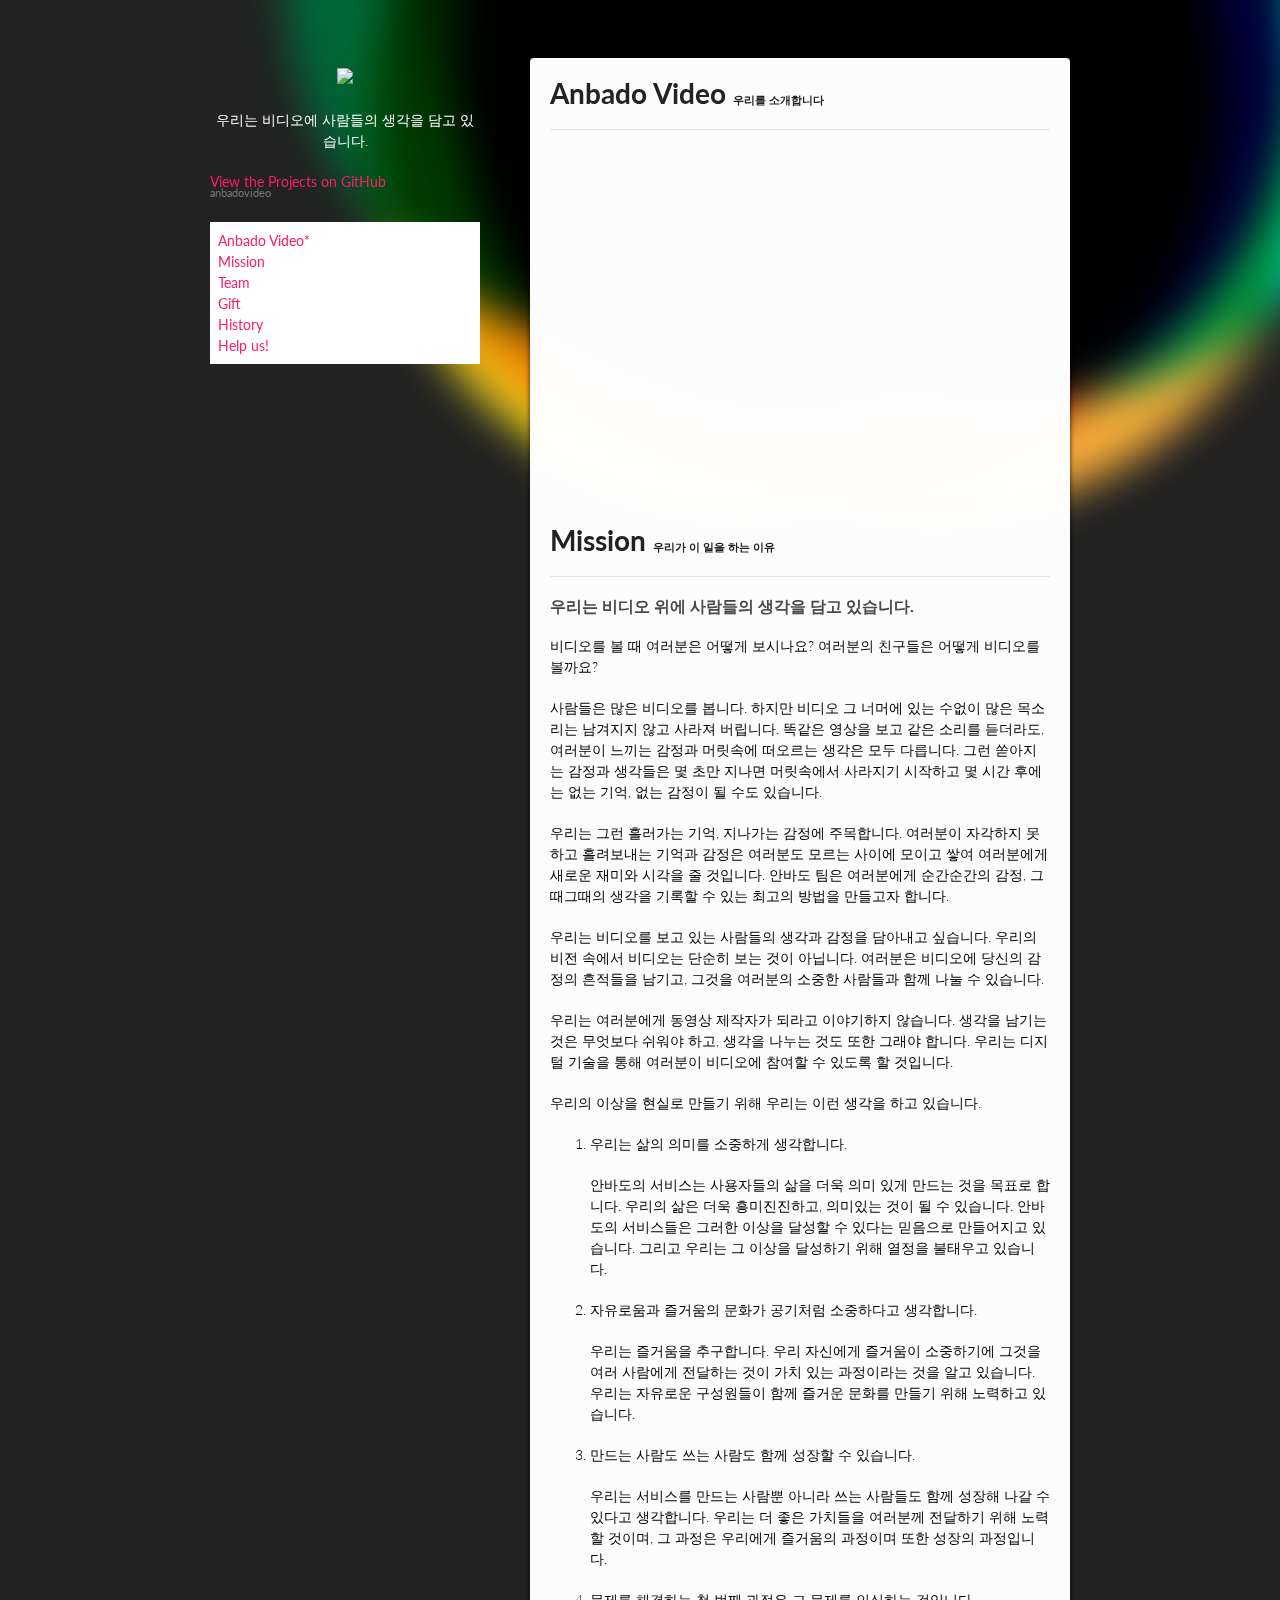
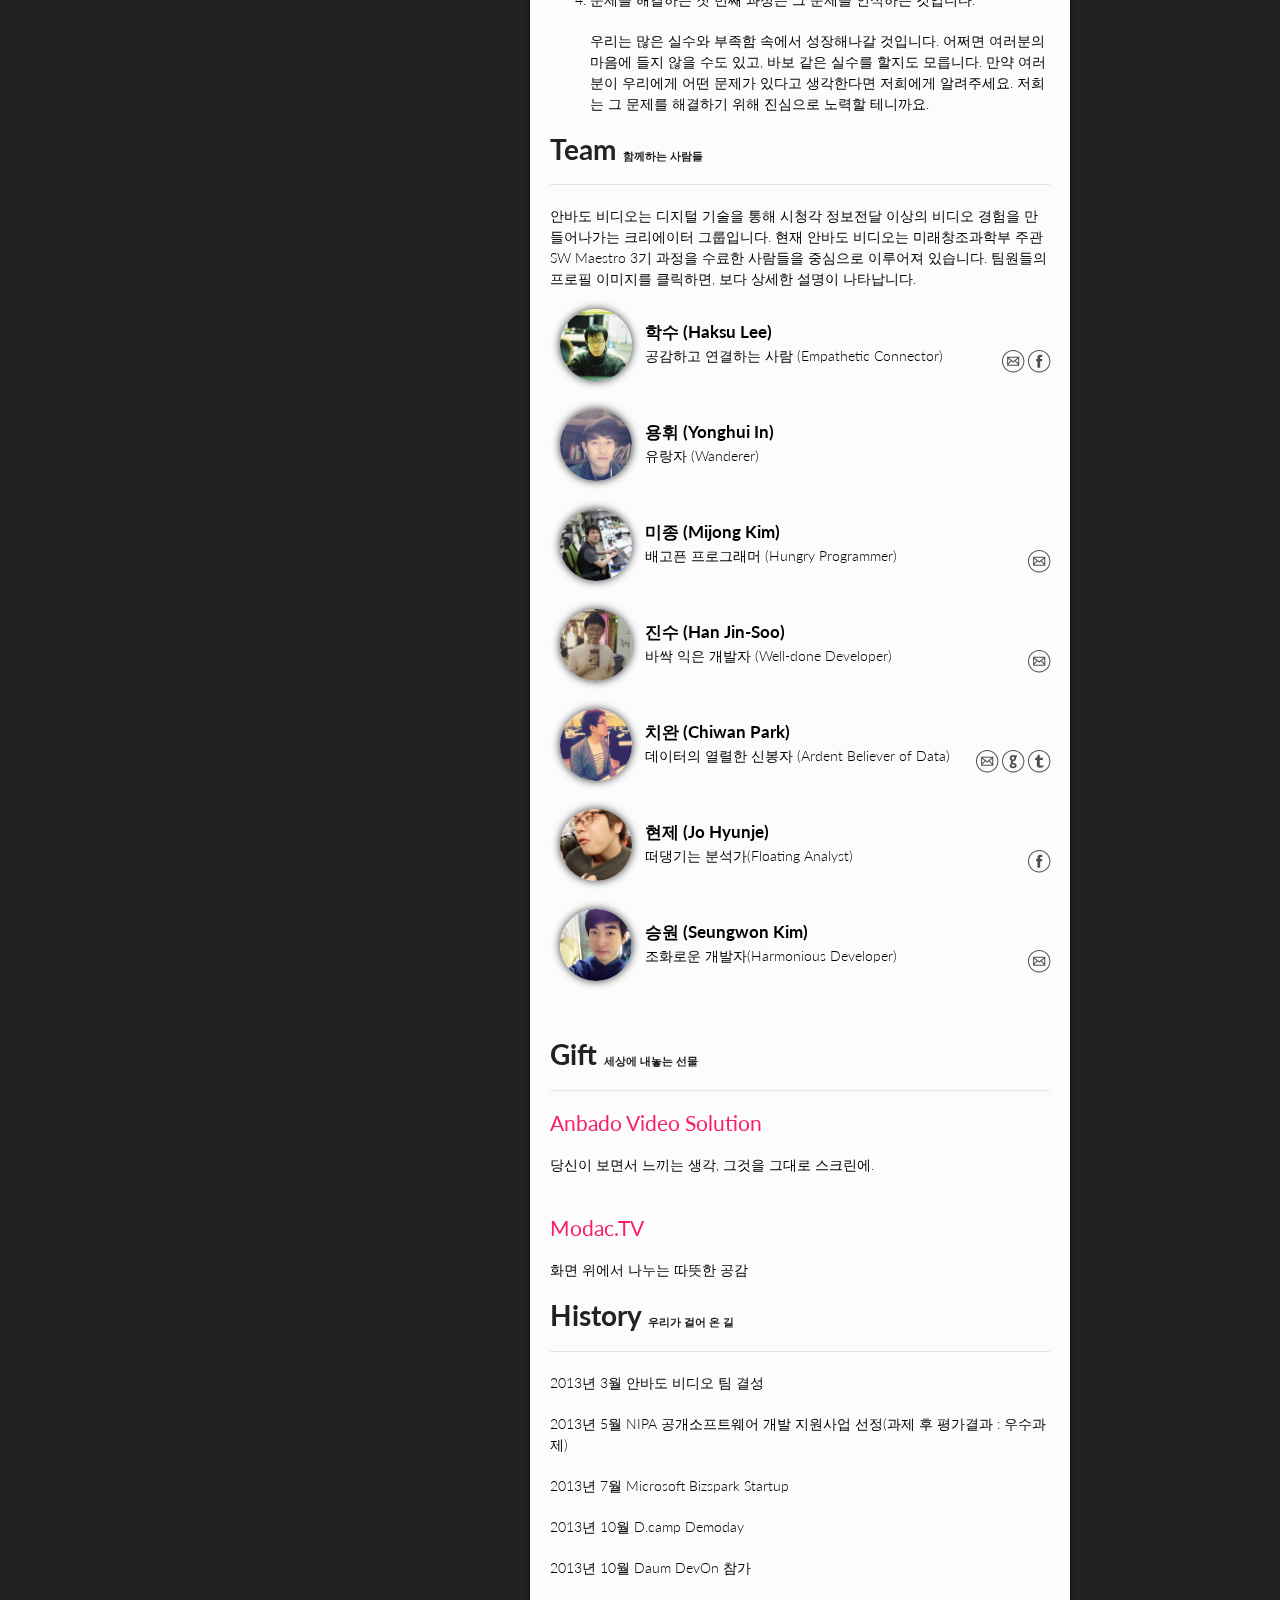
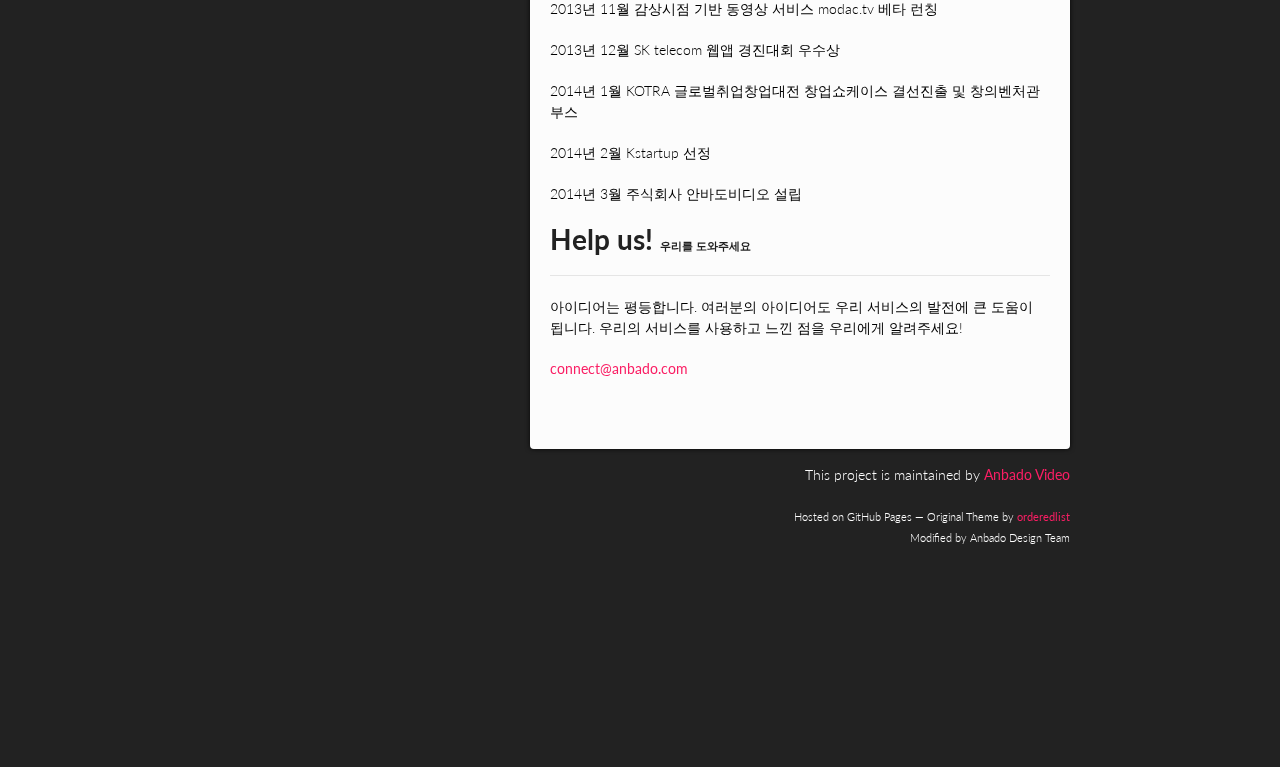
==== index.html @ d7219e3e "로고 변경 및 설명 추가" ====
<!DOCTYPE html>
<html>
<head>
    <meta charset="utf-8">
    <title>Anbado - interactive social media</title>

    <link rel="stylesheet" href="stylesheets/styles.css">
    <link rel="stylesheet" href="stylesheets/pygment_trac.css">
    <link rel="stylesheet" href="stylesheets/icon-style.css">
    <meta name="viewport" content="width=device-width, initial-scale=1, user-scalable=no">

    <script type="text/javascript" src="http://code.jquery.com/jquery-1.11.0.min.js"></script>
    <script type="text/javascript" src="javascripts/jquery.fitvids.js"></script>
    <script>
        (function(i,s,o,g,r,a,m){i['GoogleAnalyticsObject']=r;i[r]=i[r]||function(){
            (i[r].q=i[r].q||[]).push(arguments)},i[r].l=1*new Date();a=s.createElement(o),
                m=s.getElementsByTagName(o)[0];a.async=1;a.src=g;m.parentNode.insertBefore(a,m)
        })(window,document,'script','//www.google-analytics.com/analytics.js','ga');

        ga('create', 'UA-45579903-2', 'anbado.com');
        ga('send', 'pageview');

    </script>


    <!--[if lt IE 9]>
    <script src="//html5shiv.googlecode.com/svn/trunk/html5.js"></script>
    <![endif]-->

    <script type="text/javascript">
        // from Kyle Larson (http://www.kylejlarson.com/blog/2012/creating-retina-images-for-your-website/)
        $(function() {
            if (window.devicePixelRatio == 2) {
                var images = $("img.hires");

                // loop through the images and make them hi-res
                for (var i = 0; i < images.length; i++) {
                    // create new image name
                    var imageType = images[i].src.substr(-4);
                    var imageName = images[i].src.substr(0, images[i].src.length - 4);
                    imageName += "@2x" + imageType;

                    //rename image
                    images[i].src = imageName;
                }
            }
        });
    </script>

    <script type="text/javascript">
        // from http://jsfiddle.net/mekwall/up4nu/
        jQuery(function() {
            // Cache selectors
            var lastId;
            var topMenu = $("#top-menu");
            var topOffset = 90;
            // All list items
            var menuItems = topMenu.find("a");
            // Anchors corresponding to menu items
            var scrollItems = menuItems.map(function() {
                var item = $($(this).attr("href"));
                if (item.length)
                    return item;
            });

            // Bind click handler to menu items
            // so we can get a fancy scroll animation
            menuItems.click(function(e) {
                var href = $(this).attr("href");
                var offsetTop = href === "#" ? 0 : $(href).offset().top - topOffset + 1;
                $('html, body').stop().animate({
                    scrollTop: offsetTop
                }, 300);
                e.preventDefault();
            });

            // Bind to scroll
            $(window).scroll(function() {
                // Get container scroll position
                var fromTop = $(this).scrollTop() + topOffset;

                // Get id of current scroll item
                var cur = scrollItems.map(function() {
                    if ($(this).offset().top < fromTop)
                        return this;
                });
                // Get the id of the current element
                cur = cur[cur.length - 1];
                var id = cur && cur.length ? cur[0].id : "";

                if (lastId !== id) {
                    lastId = id;
                    // Set/remove active class
                    menuItems
                            .parent().removeClass("active")
                            .end().filter("[href=#" + id + "]").parent().addClass("active");
                }
            });
        });
    </script>

    <script type="text/javascript">
        jQuery(function() {
            var $comments = $(".comment");

            $("#team img.profile").click(function() {
                var $comment = $(this).parent("li").find($comments);

                $comments.slideUp();
                if (!$comment.is(':visible'))
                    $comment.slideDown();
            });
        });
    </script>

    <script type="text/javascript">
        $(document).ready(function(){
            $("#team-intro-video").fitVids();
        });
    </script>
</head>
<body>
<div style="background: url('images/bg_img.png') no-repeat; background-size: 100%; width: 100%; height: 100%; position: fixed; right: 0; top: 0; z-index: -1"></div>
<div class="wrapper">
<header>
    <h1 class="logo"><img src="images/flatlogo_big.png" class="hires"></h1>

    <p class="description">우리는 비디오에 사람들의 생각을 담고 있습니다.</p>

    <p class="view"><a href="http://github.com/anbadovideo">View the Projects on GitHub
        <small>anbadovideo</small>
    </a></p>
    <ul id="top-menu">
        <li class="active"><a href="#section-anbado-video">Anbado Video</a></li>
        <li><a href="#section-mission">Mission</a></li>
        <li><a href="#section-team">Team</a></li>
        <li><a href="#section-gift">Gift</a></li>
        <li><a href="#section-history">History</a></li>
        <li><a href="#section-helpus">Help us!</a></li>
    </ul>
</header>
<section>
<div>
    <h1 id="section-anbado-video">Anbado Video
        <small>우리를 소개합니다</small>
    </h1>
    <hr/>
    <div id="team-intro-video">
        <!-- Introduction Video in Youtube -->
        <iframe width="420" height="315" src="http://www.youtube.com/embed/YulljONH8Fs?rel=0" frameborder="0"
                allowfullscreen></iframe>
    </div>

    <h1 id="section-mission">Mission
        <small>우리가 이 일을 하는 이유</small>
    </h1>
    <hr/>
    <p><h3><b>우리는 비디오 위에 사람들의 생각을 담고 있습니다.</b></h3></p>

    <p>비디오를 볼 때 여러분은 어떻게 보시나요? 여러분의 친구들은 어떻게 비디오를 볼까요?</p>

    <p>사람들은 많은 비디오를 봅니다. 하지만 비디오 그 너머에 있는 수없이 많은 목소리는 남겨지지 않고 사라져 버립니다. 똑같은 영상을 보고 같은 소리를 듣더라도, 여러분이 느끼는 감정과 머릿속에
        떠오르는 생각은 모두 다릅니다. 그런 쏟아지는 감정과 생각들은 몇 초만 지나면 머릿속에서 사라지기 시작하고 몇 시간 후에는 없는 기억, 없는 감정이 될 수도 있습니다.</p>

    <p>우리는 그런 흘러가는 기억, 지나가는 감정에 주목합니다. 여러분이 자각하지 못하고 흘려보내는 기억과 감정은 여러분도 모르는 사이에 모이고 쌓여 여러분에게 새로운 재미와 시각을 줄 것입니다. 안바도
        팀은 여러분에게 순간순간의 감정, 그때그때의 생각을 기록할 수 있는 최고의 방법을 만들고자 합니다.</p>

    <p>우리는 비디오를 보고 있는 사람들의 생각과 감정을 담아내고 싶습니다. 우리의 비전 속에서 비디오는 단순히 보는 것이 아닙니다. 여러분은 비디오에 당신의 감정의 흔적들을 남기고, 그것을 여러분의
        소중한 사람들과 함께 나눌 수 있습니다.</p>

    <p>우리는 여러분에게 동영상 제작자가 되라고 이야기하지 않습니다. 생각을 남기는 것은 무엇보다 쉬워야 하고, 생각을 나누는 것도 또한 그래야 합니다. 우리는 디지털 기술을 통해 여러분이 비디오에
        참여할 수 있도록 할 것입니다.</p>

    <p>우리의 이상을 현실로 만들기 위해 우리는 이런 생각을 하고 있습니다.</p>

    <ol>
        <li>
            <p>우리는 삶의 의미를 소중하게 생각합니다.</p>

            <p>안바도의 서비스는 사용자들의 삶을 더욱 의미 있게 만드는 것을 목표로 합니다. 우리의 삶은 더욱 흥미진진하고, 의미있는 것이 될 수 있습니다. 안바도의 서비스들은
                그러한 이상을 달성할 수 있다는 믿음으로 만들어지고 있습니다. 그리고 우리는 그 이상을 달성하기 위해 열정을 불태우고 있습니다.</p></li>
        <li>
            <p>자유로움과 즐거움의 문화가 공기처럼 소중하다고 생각합니다.</p>

            <p>
                우리는 즐거움을 추구합니다. 우리 자신에게 즐거움이 소중하기에 그것을 여러 사람에게 전달하는 것이 가치 있는 과정이라는 것을 알고 있습니다. 우리는 자유로운 구성원들이 함께
                즐거운 문화를 만들기 위해 노력하고 있습니다.
            </p>
        </li>
        <li>
            <p>만드는 사람도 쓰는 사람도 함께 성장할 수 있습니다.</p>

            <p>우리는 서비스를 만드는 사람뿐 아니라 쓰는 사람들도 함께 성장해 나갈 수 있다고 생각합니다. 우리는 더 좋은 가치들을 여러분께 전달하기 위해 노력할 것이며, 그 과정은 우리에게
                즐거움의 과정이며 또한 성장의 과정입니다.</p>
        </li>
        <li>
            <p>문제를 해결하는 첫 번째 과정은 그 문제를 인식하는 것입니다.</p>

            <p>우리는 많은 실수와 부족함 속에서 성장해나갈 것입니다. 어쩌면 여러분의 마음에 들지 않을 수도 있고, 바보 같은 실수를 할지도 모릅니다. 만약 여러분이 우리에게 어떤 문제가 있다고
                생각한다면 저희에게 알려주세요. 저희는 그 문제를 해결하기 위해 진심으로 노력할 테니까요.</p>
        </li>
    </ol>
</div>

<div>
    <h1 id="section-team">Team
        <small>함께하는 사람들</small>
    </h1>
    <hr/>
    <div id="team">
        <p>안바도 비디오는 디지털 기술을 통해 시청각 정보전달 이상의 비디오 경험을 만들어나가는 크리에이터 그룹입니다. 현재 안바도 비디오는 미래창조과학부 주관
            SW Maestro 3기 과정을 수료한 사람들을 중심으로 이루어져 있습니다.
            팀원들의 프로필 이미지를 클릭하면, 보다 상세한 설명이 나타납니다.</p>
        <ul>
            <li>
                <img src="images/profile-haksu.jpg" class="profile"/>

                <div class="description">
                    <p><span class="name">학수 (Haksu Lee)</span></p>

                    <p class="icons">
                        <a href="mailto:connect@anbado.com" target="_blank" data-icon="email"></a>
                        <a href="https://www.facebook.com/anbado" target="_blank" data-icon="facebook"></a>
                    </p>

                    <p>공감하고 연결하는 사람 (Empathetic Connector)</p>
                </div>
                <div class="comment">
                    <p>학수는 문화적 상상력과 기술의 가능성을 바탕으로 한 새로운 서비스를 계획하는.... 됐고 그를 한 마디로 표현하자면 문화기술덕후입니다.
                        그는 즐겁게 작업한 아이디어들을 사람들의 삶에 스며들게 하는 데에 관심이 있습니다.</p>

                    <p>특히 학수는 자신의 작업물을 다른 사람들이 사용하는 것을 매의 눈으로 지켜보는
                        것을 즐깁니다. 학수는 안바도 비디오라는 생각의 씨앗을 많은 사람과 나누고 이야기하는 것을 좋아합니다. 가끔은 이야기를 너무 많이 해서 팀원들의 정신을 혼미하게
                        만드는 부작용이 있기는 하지만, 대개 학수의 수다는 무해한 것으로 알려져 있습니다. 이야기를 나누는 것을 좋아하는 그는 프로그래밍할 때에도 컴퓨터와 많은 이야기를
                        시도하는 것으로 알려져 있지만, 많은 경우 컴퓨터는 그의 바람을 들어주지 않는다고 전해집니다.</p>
                </div>
            </li>
            <li>
                <img src="images/profile-yonghui.jpg" class="profile"/>

                <div class="description">
                    <p><span class="name">용휘 (Yonghui In)</span></p>

                    <p class="icons"></p>

                    <p>유랑자 (Wanderer)</p>
                </div>
                <div class="comment">
                    <p>디자인 스튜디오 PLUGxIN의 대표이기도 한 용휘는 사람과 사람, 기술과 감성이 모였을 때 나오는 시너지와 즐거움, 재미를 찾아 유랑하고
                        있습니다. 단순히 시청하는 것 그 이상을 추구하는 안바도 팀과의 추구하는 것이 일치한다고 판단한 그는 안바도 팀에도 숟가락을 얹고야 말았습니다.</p>

                    <p>팀 내의 시각에
                        관련된 모든 것은 그의 손을 거쳐 가고 있습니다. 팀의 로고를 만들던 중 왠지 로고가 어두운 배경에서는 별로 일 것 같다는 치완의 얘기를 듣고 그 로고가 어두운
                        배경에 가장 잘 어울리는 로고가 되게끔 하며 치완을 할말없게 만든 이야기는 널리 알려져 있습니다.</p>
                </div>
            </li>
            <li><img src="images/profile-mijong.jpg" class="profile"/>

                <div class="description">
                    <p><span class="name">미종 (Mijong Kim)</span></p>

                    <p class="icons">
                        <a href="mailto:mijong3000@anbado.com" target="_blank" data-icon="email"></a>
                    </p>

                    <p>배고픈 프로그래머 (Hungry Programmer)</p>
                </div>
                <div class="comment">
                    <p>미종은 국민대학교 전자공학부 출신으로 임베디드 소프트웨어에 지대한 관심이 있었지만, 학수의 유혹에 넘어가 잠시 웹으로 외도하여 안바도
                        비디오의 플레이어 개발에 참여하고 있습니다.</p>

                    <p>스스로 배고픈 프로그래머라고 부를 정도로 팀 내에서도 굉장히 낮은 연비를 가지고 있으며, 버는 돈의 반을 밥값으로 쓰고 있습니다.</p>

                    <p>다른 팀원들은 많은 연료(=밥)를 소비하는 미종을 고급차종에 빗대어 람보르기니라고 하지만, 정작 미종 자신은 그냥 연비가 나쁜 똥차라고 얘기하곤합니다.</p>
                </div>
            </li>
            <li>
                <img src="images/profile-jinsoo.jpg" class="profile"/>

                <div class="description">
                    <p><span class="name">진수 (Han Jin-Soo)</span></p>

                    <p class="icons">
                        <a href="mailto:hannjs@anbado.com" target="_blank" data-icon="email"></a>
                    </p>

                    <p>바싹 익은 개발자 (Well-done Developer)</p>
                </div>
                <div class="comment">
                    <p>진수는 컴활, 워드 자격증을 가지고 있는 팀 내의 몇 안 되는 프로그래머입니다. 자격증을 가지고 있으면 컴퓨터 숙련자라고 고등학교 때까지
                        으스대다가 대학교에 입학한 후, 다른 세상을 맛보고 멘탈이 무너져 버렸습니다. 이후, '다들 대학 와서부터 시작할 거야'라는 희망찬 믿음을 가지고 한양대학교에서 컴퓨터
                        공학을 공부하였으나, 중고등학교 때 부터 공부를 시작하여 단련된 능력자들을 만나 또 멘붕하였습니다.</p>

                    <p>요즘은 그들을 따라잡기 위해 평일은 물론 주말에도 가방에 공부할 거리를 들고 다니며 실력 향상에 힘쓰고 있습니다. 덕분에 팀원들에게는 물론이요 주변 사람들에게도 무지
                        바쁜 사람으로 알려졌습니다. 안바도 팀 내에서는 클라이언트, 서버를 가리지 않고 스크립트가 들어가는 모든 부분에 관여하고 있습니다.</p>

                    <p>아메리카노를 물과 같이 여길 정도로 좋아하여, 라X킹의 1리터 아메리카노를 출시를 적극 지지하는 입장입니다.</p>
                </div>
            </li>
            <li>
                <img src="images/profile-chiwan.jpg" class="profile"/>

                <div class="description">
                    <p><span class="name">치완 (Chiwan Park)</span></p>

                    <p class="icons">
                        <a href="mailto:chiwanpark@anbado.com" target="_blank" data-icon="email"></a>
                        <a href="https://github.com/chiwanpark" target="_blank" data-icon="github"></a>
                        <a href="http://blog.chiwanpark.com" target="_blank" data-icon="tumblr"></a>
                    </p>

                    <p>데이터의 열렬한 신봉자 (Ardent Believer of Data)</p>
                </div>
                <div class="comment">
                    <p>치완은 5살 때 아빠 몰래 게임을 하고자 컴퓨터를 켰다가 고장 내는 대형 사고를 저질렀고 그것을 수습하기 위해(…) 컴퓨터 계에
                        입문하였습니다. 그 후, 컴퓨터 좀 만져본 친구들은 다 한다는 정보올림피아드 공부를 하며 프로그래밍 실력을 쌓아나갔습니다.</p>

                    <p>겉모습으로나 말하는 모습으로나 그는 컴퓨터공학과를 다닐 것 같지만 놀랍게도 연세대학교 지구시스템과학과에 재학 중입니다.</p>

                    <p>데이터 분석을 해보고 싶지만, 가지고 있는 데이터가 없어 데이터가 있을 것 같은 곳에는 여기저기 기웃거립니다. 안바도 팀의 얘기를 듣고 난 후, 왠지 여기에는 데이터가 있을
                        것 같아 팀에 합류하게 되었습니다. 현재 안바도 비디오의 서버와 데이터 분석을 위한 시스템 구축을 담당하고 있습니다.</p>

                    <p>더불어 팀 내에서 단 음식을 좋아하기로 유명하며 '포유류는 원래 단 음식을 먹도록 설계되었다'는 주장을 하며 자신의 단 음식
                        섭취를 정당화하는 행위 또한 쉽게 관찰되고 있습니다.</p>
                </div>
            </li>
            <li>
                <img src="images/profile-hyunje.jpg" class="profile"/>

                <div class="description">
                    <p><span class="name">현제 (Jo Hyunje)</span></p>

                    <p class="icons">
                        <a href="https://www.facebook.com/Retriever.Jo" target="_blank" data-icon="facebook"></a>
                    </p>

                    <p>떠댕기는 분석가(Floating Analyst)</p>
                </div>
                <div class="comment">
                    <p>현제는 이곳저곳 돌아다니기를 좋아합니다. 한 번에 한 가지만 하는 게 아니라, 일을 여러 개 벌이는 것을 좋아하죠. 헌데, 누가 충남사람 아니랄까 봐 벌여놓은 일 사이에서
                        빠릿빠릿하지 못하고 느긋하게 떠 댕깁니다. 그저 데이터의 바다에 누워서 느긋하게 낚싯대 하나 드리우고 있습니다. 그러다가 육지 일은 매번 잊어버린다고 주변 사람들한테
                        혼나곤 하죠.</p>

                    <p>현재 대학원에서 주로 연구하고 있는 머신 러닝과 안바도 팀에서 생성될 멋진 데이터를 엮어보고자 하고 있습니다. 어떻게 하면 좀 더 멋진 결과를 내놓을까 고민하고, 구글링하고,
                        논문도 많이 읽어봅니다. 그래서 매번 영어와 수학 공부를 좀 더 해야 했어라며 푸념합니다.</p>

                    <p>아, 그리고 먹는 것도 매우 좋아합니다. 맛집 데이터베이스를 가지고 있어, 지인들에게 맛집을 소개해 그들의 살을 찌우는 재미로 산다는 소문도 들려옵니다.</p>
                </div>
            </li>
            <li>
                <img src="images/profile-seungwon.jpg" class="profile"/>

                <div class="description">
                    <p><span class="name">승원 (Seungwon Kim)</span></p>

                    <p class="icons">
                        <a href="mailto:seungwon@anbado.com" target="_blank" data-icon="email"></a>
                    </p>

                    <p>조화로운 개발자(Harmonious Developer)</p>
                </div>
                <div class="comment">
                    <p>승원은 조화로움을 추구하는 개발자입니다. 소프트웨어 개발에 있어 모든 분야를 고루 잘한다기보다, 생활 속 어디에서나 소프트웨어가 함께 조화를 이루어 사람들이 더 즐겁게 살 수 있는 세상을 만들고 싶어합니다.
                        그렇기 때문에 개발 밖 분야에도 관심이 많습니다. 승원은 팀원들이 개발에만 힘쓰느라 무지했던 분야에 관한 최신 문물을 전달하며 개발 외적(?)인 도움에 힘쓰고 있습니다.
                        팀에서는 주로 이용자들이 서비스와 직접적으로 맞닿게 되는 프론트엔드쪽 개발을 맡고 있습니다.</p>

                    <p>승원은 팀 내 동생들에게 조언과 격려를 해주며는 팀의 분위기를 이끄는 좋은 형이 되고 싶어 하지만, 실제로는 더 철딱서니가 없어 장난을 좋아하는 어른애입니다.</p>

                </div>
            </li>
        </ul>
    </div>
</div>

<div>
    <h1 id="section-gift">Gift
        <small>세상에 내놓는 선물</small>
    </h1>
    <hr/>

    <div>
        <h2>
            <a href="https://github.com/anbadovideo">Anbado Video Solution</a>
        </h2>

        <p>당신이 보면서 느끼는 생각, 그것을 그대로 스크린에.</p>
        <br>
    </div>

    <div>
        <h2>
            <a href="http://modac.tv">Modac.TV</a>
        </h2>

        <p>화면 위에서 나누는 따뜻한 공감</p>
    </div>
</div>
<div>
    <h1 id="section-history">History
        <small>우리가 걸어 온 길</small>
    </h1>
    <hr/>

    <div>
        <p>2013년 3월 안바도 비디오 팀 결성</p>

        <p>2013년 5월 NIPA 공개소프트웨어 개발 지원사업 선정(과제 후 평가결과 : 우수과제)</p>

        <p>2013년 7월 Microsoft Bizspark Startup </p>

        <p>2013년 10월 D.camp Demoday </p>

        <p>2013년 10월 Daum DevOn 참가</p>

        <p>2013년 11월 감상시점 기반 동영상 서비스 modac.tv 베타 런칭</p>

        <p>2013년 12월 SK telecom 웹앱 경진대회 우수상</p>

        <p>2014년 1월 KOTRA 글로벌취업창업대전 창업쇼케이스 결선진출 및 창의벤처관 부스</p>

        <p>2014년 2월 Kstartup 선정 </p>

        <p>2014년 3월 주식회사 안바도비디오 설립 </p>
    </div>
</div>

<div>
    <h1 id="section-helpus">Help us!
        <small>우리를 도와주세요</small>
    </h1>
    <hr/>
    <div>
        <p>아이디어는 평등합니다. 여러분의 아이디어도 우리 서비스의 발전에 큰 도움이 됩니다. 우리의 서비스를 사용하고 느낀 점을 우리에게 알려주세요!</p>

        <p><a href="mailto:connect@anbado.com">connect@anbado.com</a></p>
    </div>
</div>
</section>
<footer>
    <p>This project is maintained by <a href="http://github.com/anbadovideo">Anbado Video</a></p>

    <p>
        <small>Hosted on GitHub Pages &mdash; Original Theme by <a
                href="https://github.com/orderedlist">orderedlist</a>
        </small>
        <br/>
        <small>Modified by Anbado Design Team</small>
    </p>
</footer>
</div>
<script src="javascripts/scale.fix.js"></script>
</body>
</html>
---- stylesheets/styles.css ----
@import url(https://fonts.googleapis.com/css?family=Lato:300italic,700italic,300,700);

body {
    padding: 50px;
    font: 14px/1.5 Lato, "Helvetica Neue", Helvetica, Arial, 'Apple SD Gothic Neo', 'Malgun Gothic', sans-serif;
    color: #fff;
    font-weight: 300;
    background: #222;
}

h1, h2, h3, h4, h5, h6 {
    color: #222;
    margin: 0 0 20px;
}

h1.logo {
    text-align: center;
}

.hires{
    width:170px;

}

p, ul, ol, table, pre, dl {
    margin: 0 0 20px;
}

h1, h2, h3 {
    line-height: 1.1;
}

h1 {
    font-size: 28px;
}

h2 {
    color: #393939;
}

h3, h4, h5, h6 {
    color: #494949;
}

a {
    color: #FA1E64;
    font-weight: 400;
    text-decoration: none;
}

a:hover {
    color: #fff;
    background: #d60067;
}

a small {
    font-size: 11px;
    color: #777;
    margin-top: -0.6em;
    display: block;
}

a:hover small {
    color: #777;
}

.wrapper {
    width: 860px;
    margin: 0 auto;
}

blockquote {
    border-left: 1px solid #e5e5e5;
    margin: 0;
    padding: 0 0 0 20px;
    font-style: italic;
}

code, pre {
    font-family: Monaco, Bitstream Vera Sans Mono, Lucida Console, Terminal;
    color: #333;
    font-size: 12px;
}

pre {
    padding: 8px 15px;
    background: #f8f8f8;
    border-radius: 5px;
    border: 1px solid #e5e5e5;
    overflow-x: auto;
}

table {
    width: 100%;
    border-collapse: collapse;
}

th, td {
    text-align: left;
    padding: 5px 10px;
    border-bottom: 1px solid #e5e5e5;
}

dt {
    color: #444;
    font-weight: 700;
}

th {
    color: #444;
}

img {
    max-width: 100%;
}

header {
    width: 270px;
    float: left;
    position: fixed;
}

section {
    color: #000;
    width: 500px;
    float: right;
    padding: 20px;
    padding-bottom: 50px;
    background-color: rgba(255, 255, 255, 0.99);
    border-radius: 4px;
    box-shadow: 0 0 5px rgba(0, 0, 0, 0.8);
}

small {
    font-size: 11px;
}

hr {
    border: 0;
    background: #e5e5e5;
    height: 1px;
    margin: 0 0 20px;
}

footer {
    float: right;
    margin-top: 15px;
    margin-bottom: 200px;
    text-align: right;
    width: 100%;
}

@media print, screen and (max-width: 960px) {

    div.wrapper {
        width: auto;
        margin: 0;
    }

    header, section, footer {
        float: none;
        position: static;
        width: auto;
    }

    footer {
        margin-bottom: 0;
    }

    header {
        padding-right: 320px;
    }

    section {
        border: 1px solid #e5e5e5;
        border-width: 1px 0;
        padding: 20px;
        margin: 0 0 20px;
    }

    header a small {
        display: inline;
    }

    header ul {
        display: none;
    }
}

@media print, screen and (max-width: 720px) {
    body {
        word-wrap: break-word;
    }

    header {
        padding: 0;
    }

    header ul, header p.view {
        position: static;
    }

    pre, code {
        word-wrap: normal;
    }
}

@media print, screen and (max-width: 480px) {
    body {
        padding: 15px;
    }

    header ul {
        display: none;
    }
}

@media print, screen and (max-width: 600px) {

}

@media print, screen and (max-width: 360px) {


    #team li .description p:last-child {
        font-size: 0.7em;
    }
}

@media print {
    body {
        padding: 0.4in;
        font-size: 12pt;
        color: #444;
    }
}

p.description {
    text-align: center;
}

header ul {
    list-style: none;
    background-color: #fff;
    padding: 8px;
    margin: 0;
}

header ul ul {
    margin-left: 2em;
}

header li.active>a:after {
    content: "*";
}

#team {
    margin-bottom: 20px;
}

#team img.profile {
    width: 72px;
    height: 72px;
    border-radius: 36px;
    box-shadow: 0 0 8px rgba(0, 0, 0, .8);
    cursor: pointer;
    float: left;
}

#team ul {
    list-style: none;
    padding: 0;
    padding-bottom: 20px;
    clear: both;
}

#team ul li {
    display: block;
    position: relative;
    margin: 10px 0 0 10px;
}

#team li .description {
    height: 80px;
    padding: 10px 0 0 85px;
}

#team > .description {
    clear: both;
}

#team li .comment {
    display: none;
}

#team li .description p {
    margin: 0;
}

#team li .description p.icons {
    float: right;
}

#team li .description p a[data-icon] {
    font-size: 1.6em;
    color: #4f4f4f;
}

#team li .description p a[data-icon]:hover {
    background-color: #fff;
}

#team .description .name {
    font-size: 1.2em;
    font-weight: 700;
}
---- stylesheets/pygment_trac.css ----
.highlight  { background: #ffffff; }
.highlight .c { color: #999988; font-style: italic } /* Comment */
.highlight .err { color: #a61717; background-color: #e3d2d2 } /* Error */
.highlight .k { font-weight: bold } /* Keyword */
.highlight .o { font-weight: bold } /* Operator */
.highlight .cm { color: #999988; font-style: italic } /* Comment.Multiline */
.highlight .cp { color: #999999; font-weight: bold } /* Comment.Preproc */
.highlight .c1 { color: #999988; font-style: italic } /* Comment.Single */
.highlight .cs { color: #999999; font-weight: bold; font-style: italic } /* Comment.Special */
.highlight .gd { color: #000000; background-color: #ffdddd } /* Generic.Deleted */
.highlight .gd .x { color: #000000; background-color: #ffaaaa } /* Generic.Deleted.Specific */
.highlight .ge { font-style: italic } /* Generic.Emph */
.highlight .gr { color: #aa0000 } /* Generic.Error */
.highlight .gh { color: #999999 } /* Generic.Heading */
.highlight .gi { color: #000000; background-color: #ddffdd } /* Generic.Inserted */
.highlight .gi .x { color: #000000; background-color: #aaffaa } /* Generic.Inserted.Specific */
.highlight .go { color: #888888 } /* Generic.Output */
.highlight .gp { color: #555555 } /* Generic.Prompt */
.highlight .gs { font-weight: bold } /* Generic.Strong */
.highlight .gu { color: #800080; font-weight: bold; } /* Generic.Subheading */
.highlight .gt { color: #aa0000 } /* Generic.Traceback */
.highlight .kc { font-weight: bold } /* Keyword.Constant */
.highlight .kd { font-weight: bold } /* Keyword.Declaration */
.highlight .kn { font-weight: bold } /* Keyword.Namespace */
.highlight .kp { font-weight: bold } /* Keyword.Pseudo */
.highlight .kr { font-weight: bold } /* Keyword.Reserved */
.highlight .kt { color: #445588; font-weight: bold } /* Keyword.Type */
.highlight .m { color: #009999 } /* Literal.Number */
.highlight .s { color: #d14 } /* Literal.String */
.highlight .na { color: #008080 } /* Name.Attribute */
.highlight .nb { color: #0086B3 } /* Name.Builtin */
.highlight .nc { color: #445588; font-weight: bold } /* Name.Class */
.highlight .no { color: #008080 } /* Name.Constant */
.highlight .ni { color: #800080 } /* Name.Entity */
.highlight .ne { color: #990000; font-weight: bold } /* Name.Exception */
.highlight .nf { color: #990000; font-weight: bold } /* Name.Function */
.highlight .nn { color: #555555 } /* Name.Namespace */
.highlight .nt { color: #000080 } /* Name.Tag */
.highlight .nv { color: #008080 } /* Name.Variable */
.highlight .ow { font-weight: bold } /* Operator.Word */
.highlight .w { color: #bbbbbb } /* Text.Whitespace */
.highlight .mf { color: #009999 } /* Literal.Number.Float */
.highlight .mh { color: #009999 } /* Literal.Number.Hex */
.highlight .mi { color: #009999 } /* Literal.Number.Integer */
.highlight .mo { color: #009999 } /* Literal.Number.Oct */
.highlight .sb { color: #d14 } /* Literal.String.Backtick */
.highlight .sc { color: #d14 } /* Literal.String.Char */
.highlight .sd { color: #d14 } /* Literal.String.Doc */
.highlight .s2 { color: #d14 } /* Literal.String.Double */
.highlight .se { color: #d14 } /* Literal.String.Escape */
.highlight .sh { color: #d14 } /* Literal.String.Heredoc */
.highlight .si { color: #d14 } /* Literal.String.Interpol */
.highlight .sx { color: #d14 } /* Literal.String.Other */
.highlight .sr { color: #009926 } /* Literal.String.Regex */
.highlight .s1 { color: #d14 } /* Literal.String.Single */
.highlight .ss { color: #990073 } /* Literal.String.Symbol */
.highlight .bp { color: #999999 } /* Name.Builtin.Pseudo */
.highlight .vc { color: #008080 } /* Name.Variable.Class */
.highlight .vg { color: #008080 } /* Name.Variable.Global */
.highlight .vi { color: #008080 } /* Name.Variable.Instance */
.highlight .il { color: #009999 } /* Literal.Number.Integer.Long */

.type-csharp .highlight .k { color: #0000FF }
.type-csharp .highlight .kt { color: #0000FF }
.type-csharp .highlight .nf { color: #000000; font-weight: normal }
.type-csharp .highlight .nc { color: #2B91AF }
.type-csharp .highlight .nn { color: #000000 }
.type-csharp .highlight .s { color: #A31515 }
.type-csharp .highlight .sc { color: #A31515 }
---- stylesheets/icon-style.css ----
@font-face {
    font-family: 'rondo';
    src: url('fonts/rondo/rondo.eot?#') format('eot'), url('fonts/rondo/rondo.svg#rondo') format('svg'), url('fonts/rondo/rondo.woff') format('woff'), url('fonts/rondo/rondo.ttf') format('truetype');
    font-weight: normal;
    font-style: normal;
}

@font-face {
    font-family: 'londonmmregular';
    src: url('fonts/london/londonmm-webfont.eot');
    src: url('fonts/london/londonmm-webfont.eot?#iefix') format('embedded-opentype'), url('fonts/london/londonmm-webfont.woff') format('woff'), url('fonts/london/londonmm-webfont.ttf') format('truetype'), url('fonts/london/londonmm-webfont.svg#londonmmregular') format('svg');
    font-weight: normal;
    font-style: normal;
}

/* Use the following CSS code if you want to use data attributes for inserting your icons */
[data-icon]:before {
    font-family: 'rondo';
    content: attr(data-icon);
    speak: none;
    /* Enable Ligatures */
    -webkit-font-feature-settings: "liga", "dlig";
    -moz-font-feature-settings: "liga=1, dlig=1";
    -moz-font-feature-settings: "liga", "dlig";
    -ms-font-feature-settings: "liga", "dlig";
    -o-font-feature-settings: "liga", "dlig";
    font-feature-settings: "liga", "dlig";
    text-rendering: optimizeLegibility;
}

/* Use the following CSS code if you want to have a class per icon */
[class^="icon-"]:before, [class*=" icon-"]:before {
    font-family: 'rondo';
    font-style: normal;
    speak: none;
    /* Enable Ligatures */
    -webkit-font-feature-settings: "liga", "dlig";
    -moz-font-feature-settings: "liga=1, dlig=1";
    -moz-font-feature-settings: "liga", "dlig";
    -ms-font-feature-settings: "liga", "dlig";
    -o-font-feature-settings: "liga", "dlig";
    font-feature-settings: "liga", "dlig";
    text-rendering: optimizeLegibility;
}

/* Icons */

.icon-youtube:before {
    content: "\79\6f\75\74\75\62\65";
}

.icon-yahoo:before {
    content: "\79\61\68\6f\6f";
}

.icon-xing:before {
    content: "\78\69\6e\67";
}

.icon-wordpress:before {
    content: "\77\6f\72\64\70\72\65\73\73";
}

.icon-windows:before {
    content: "\77\69\6e\64\6f\77\73";
}

.icon-vimeo:before {
    content: "\76\69\6d\65\6f";
}

.icon-twitter:before {
    content: "\74\77\69\74\74\65\72";
}

.icon-tumblr:before {
    content: "\74\75\6d\62\6c\72";
}

.icon-stumbleupon:before {
    content: "\73\74\75\6d\62\6c\65\75\70\6f\6e";
}

.icon-stackoverflow:before {
    content: "\73\74\61\63\6b\6f\76\65\72\66\6c\6f\77";
}

.icon-soundcloud:before {
    content: "\73\6f\75\6e\64\63\6c\6f\75\64";
}

.icon-skype:before {
    content: "\73\6b\79\70\65";
}

.icon-sharethis:before {
    content: "\73\68\61\72\65\74\68\69\73";
}

.icon-rss:before {
    content: "\72\73\73";
}

.icon-reddit:before {
    content: "\72\65\64\64\69\74";
}

.icon-posterious:before {
    content: "\70\6f\73\74\65\72\69\6f\75\73";
}

.icon-pinterest:before {
    content: "\70\69\6e\74\65\72\65\73\74";
}

.icon-picasa:before {
    content: "\70\69\63\61\73\61";
}

.icon-myspace:before {
    content: "\6d\79\73\70\61\63\65";
}

.icon-linkedin:before {
    content: "\6c\69\6e\6b\65\64\69\6e";
}

.icon-lastfm:before {
    content: "\6c\61\73\74\66\6d";
}

.icon-instagram:before {
    content: "\69\6e\73\74\61\67\72\61\6d";
}

.icon-googleplus:before {
    content: "\67\6f\6f\67\6c\65\70\6c\75\73";
}

.icon-github:before {
    content: "\67\69\74\68\75\62";
}

.icon-forrst:before {
    content: "\66\6f\72\72\73\74";
}

.icon-flickr:before {
    content: "\66\6c\69\63\6b\72";
}

.icon-facebook:before {
    content: "\66\61\63\65\62\6f\6f\6b";
}

.icon-email:before {
    content: "\65\6d\61\69\6c";
}

.icon-dribbble:before {
    content: "\64\72\69\62\62\62\6c\65";
}

.icon-deviantart:before {
    content: "\64\65\76\69\61\6e\74\61\72\74";
}

.icon-delicious:before {
    content: "\64\65\6c\69\63\69\6f\75\73";
}

.icon-creattica:before {
    content: "\63\72\65\61\74\74\69\63\61";
}

.icon-coroflot:before {
    content: "\63\6f\72\6f\66\6c\6f\74";
}

.icon-cargo:before {
    content: "\63\61\72\67\6f";
}

.icon-blogger:before {
    content: "\62\6c\6f\67\67\65\72";
}

.icon-behance:before {
    content: "\62\65\68\61\6e\63\65";
}

.icon-apple:before {
    content: "\61\70\70\6c\65";
}

.icon-android:before {
    content: "\61\6e\64\72\6f\69\64";
}

.icon-amazon:before {
    content: "\61\6d\61\7a\6f\6e";
}

.icon-px:before {
    content: "\66\69\76\65\68\75\6e\64\72\65\64";
}

/* EOF */
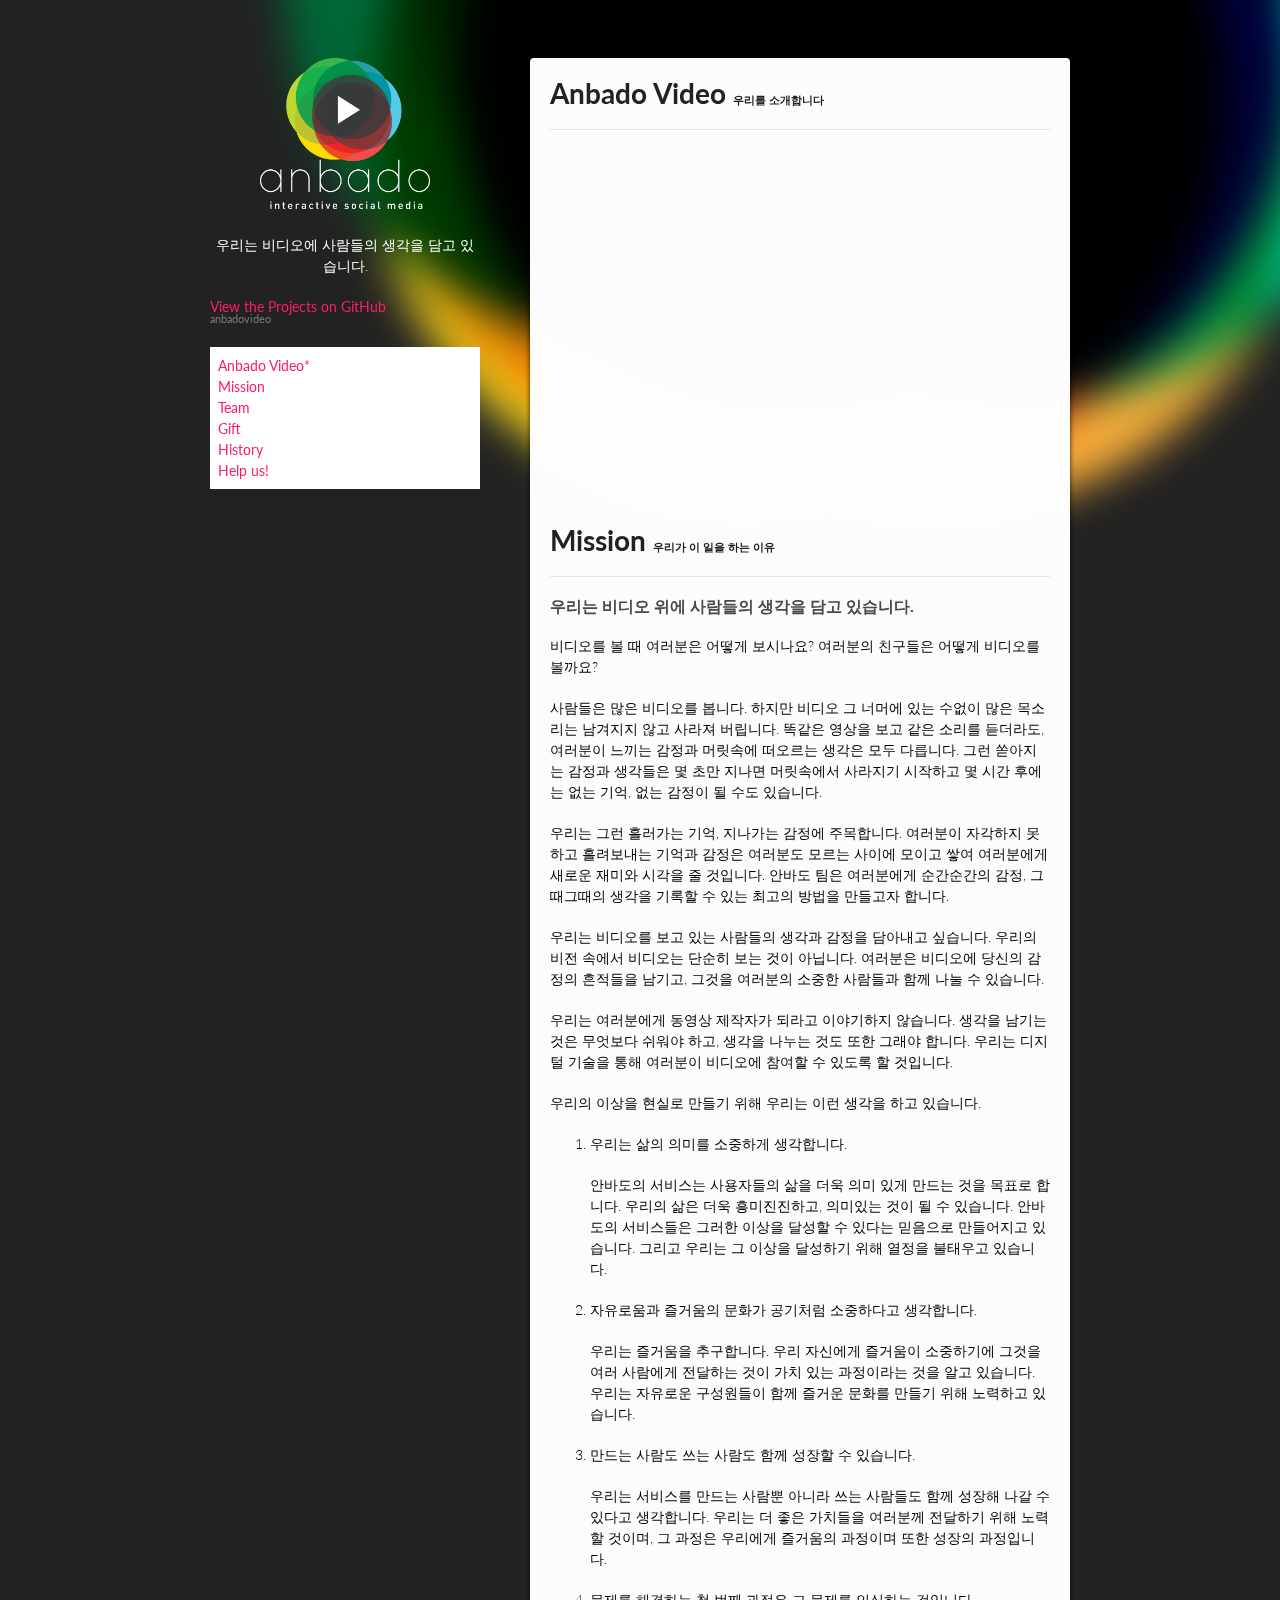
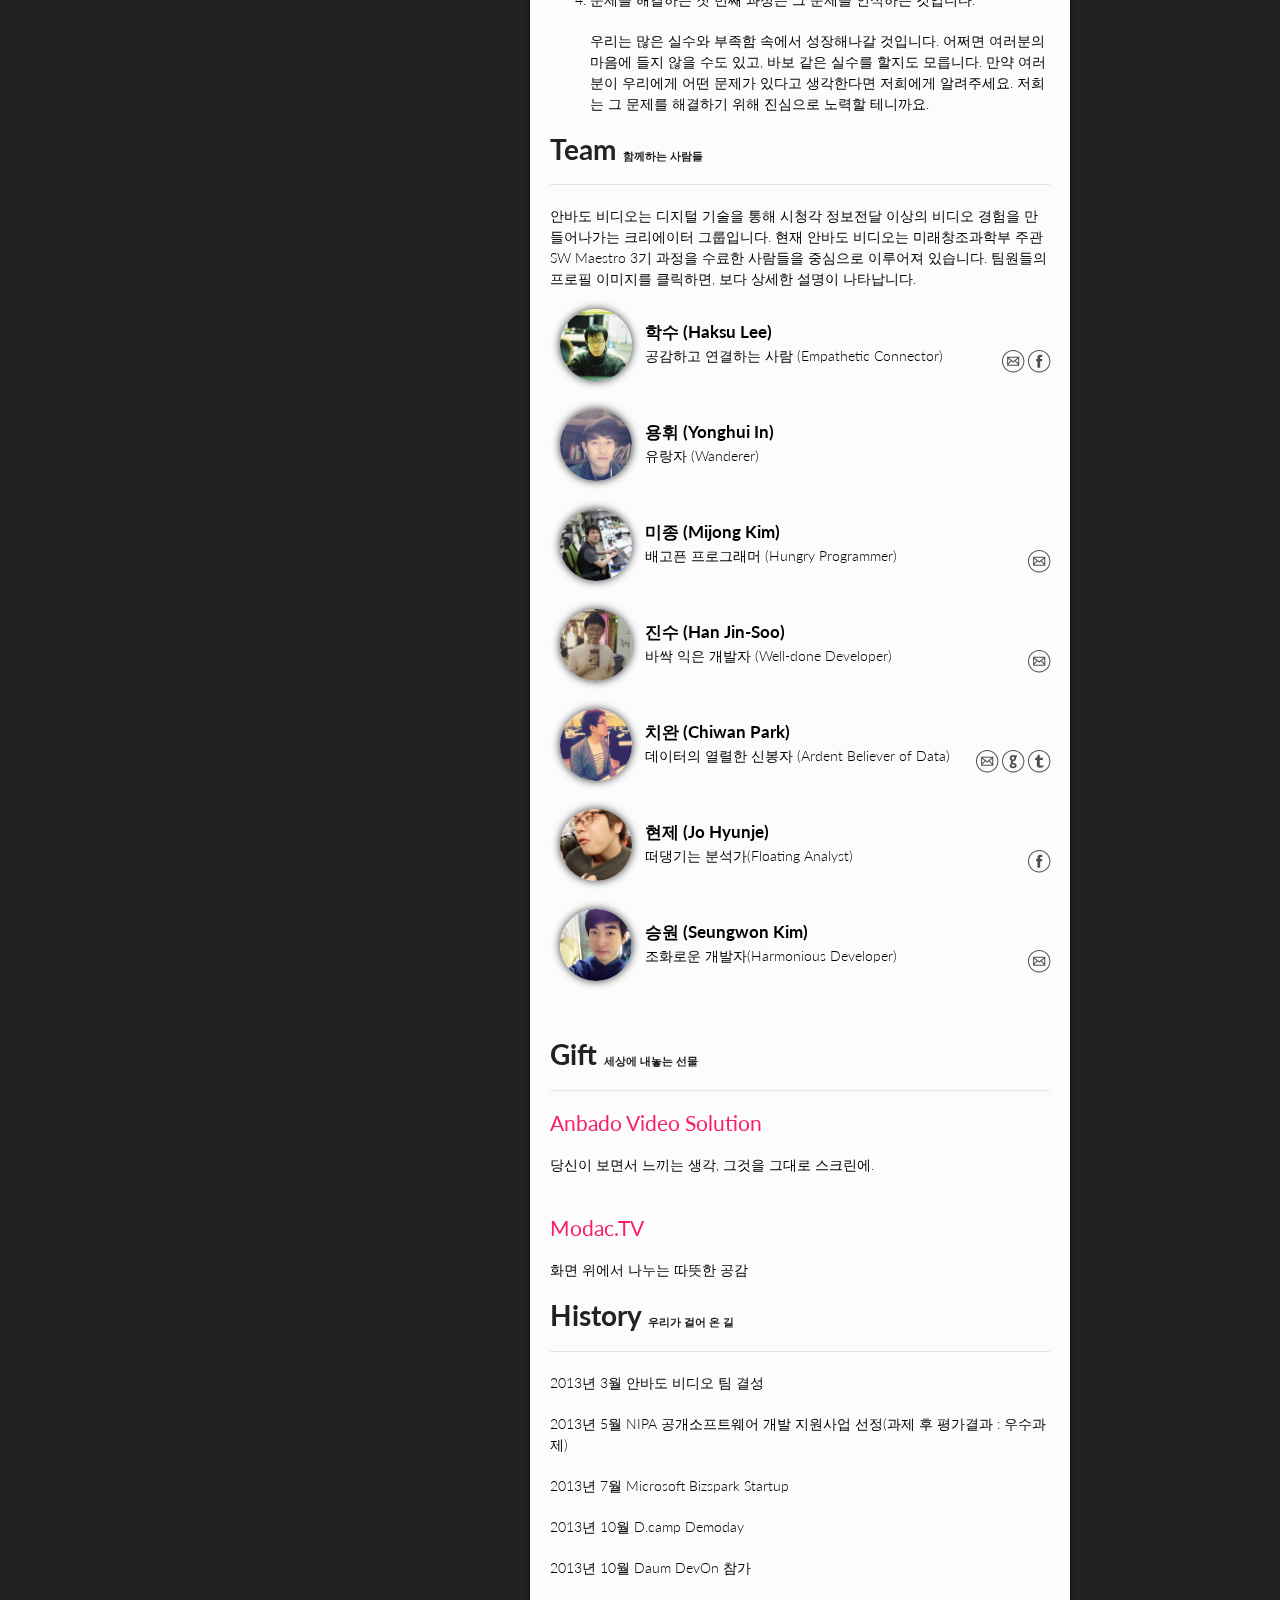
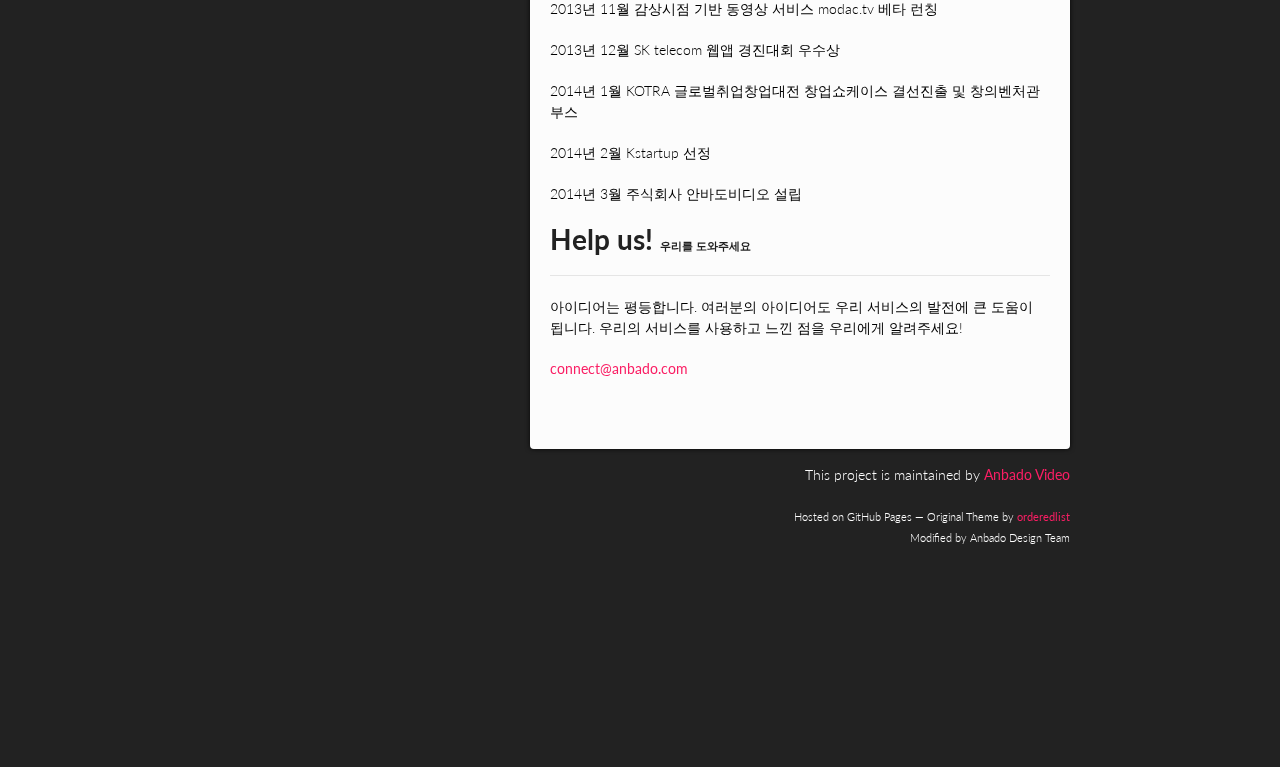
==== commit 591bf967: "파비콘 추가" ====
--- a/index.html
+++ b/index.html
@@ -7,6 +7,8 @@
     <link rel="stylesheet" href="stylesheets/styles.css">
     <link rel="stylesheet" href="stylesheets/pygment_trac.css">
     <link rel="stylesheet" href="stylesheets/icon-style.css">
+    <link rel="shortcut icon" href="/favicon.ico" type="image/x-icon">
+    <link rel="icon" href="/favicon.ico" type="image/x-icon">
     <meta name="viewport" content="width=device-width, initial-scale=1, user-scalable=no">
 
     <script type="text/javascript" src="http://code.jquery.com/jquery-1.11.0.min.js"></script>
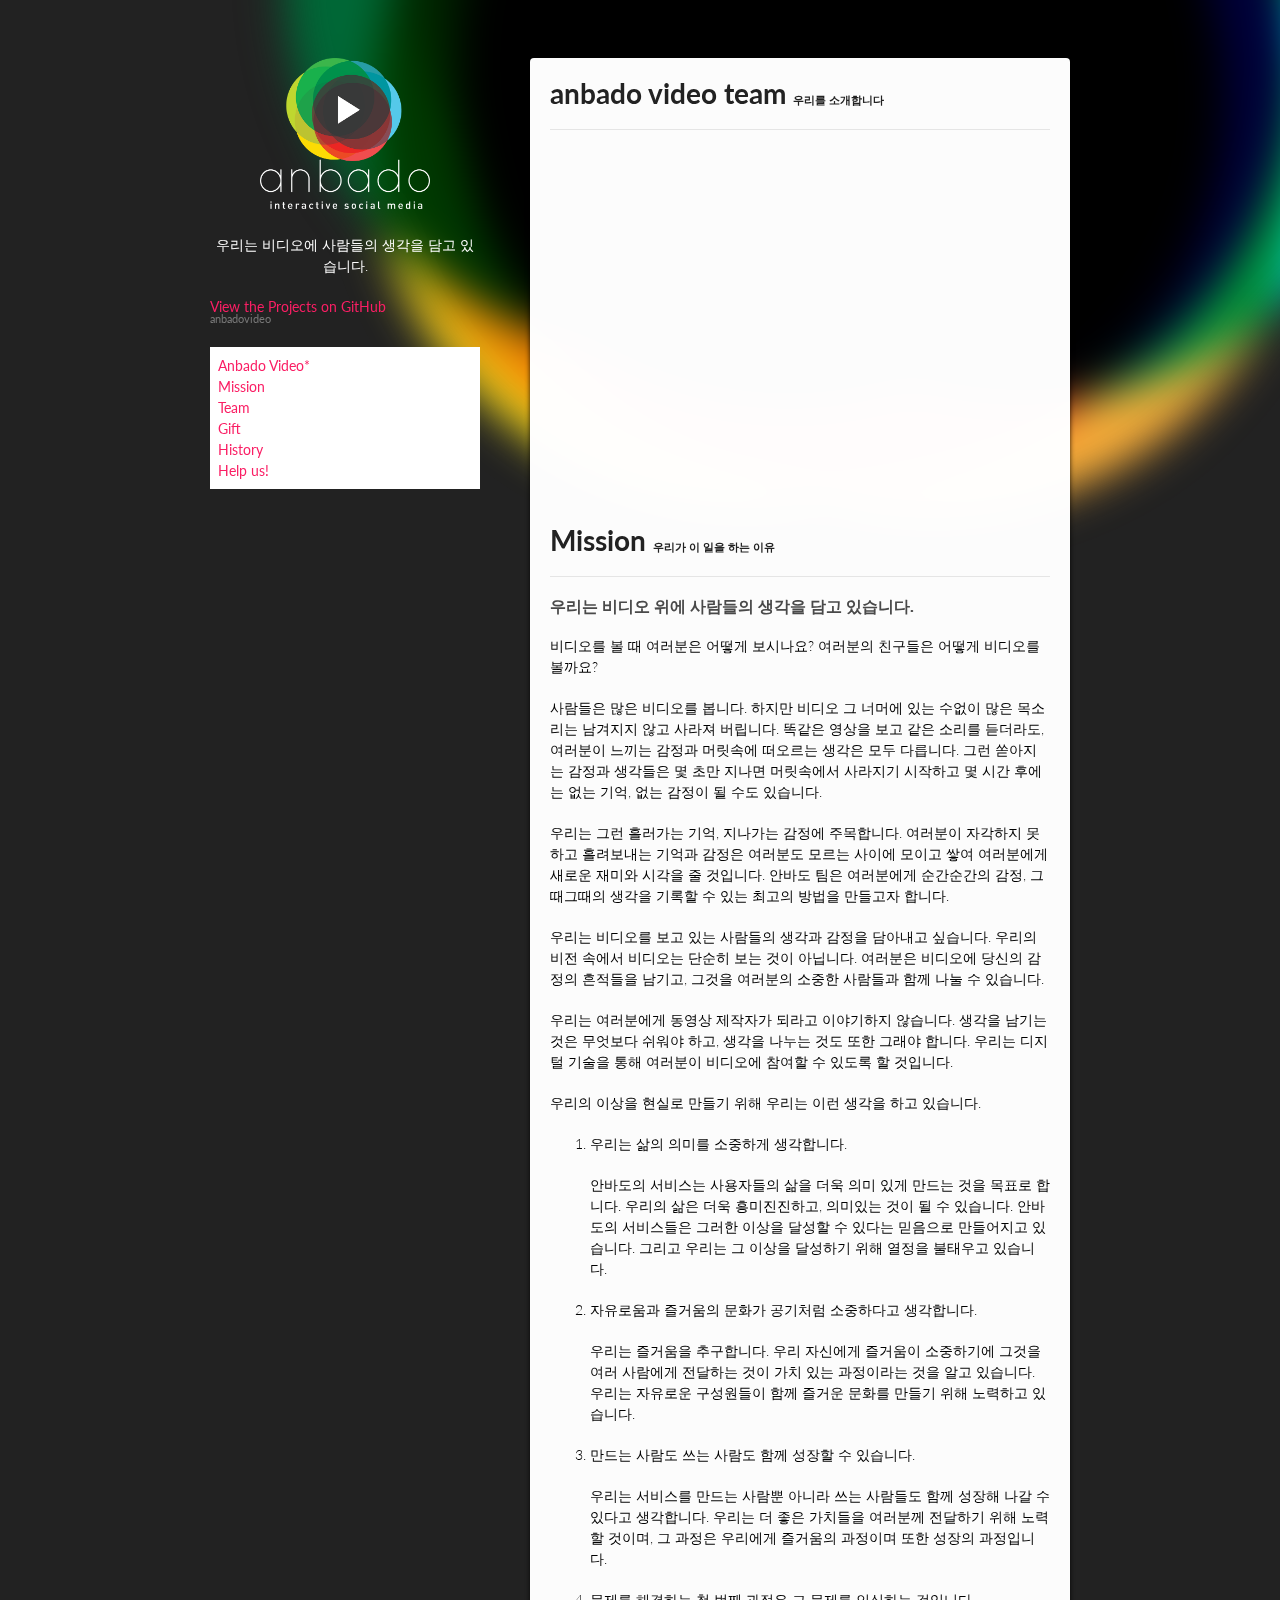
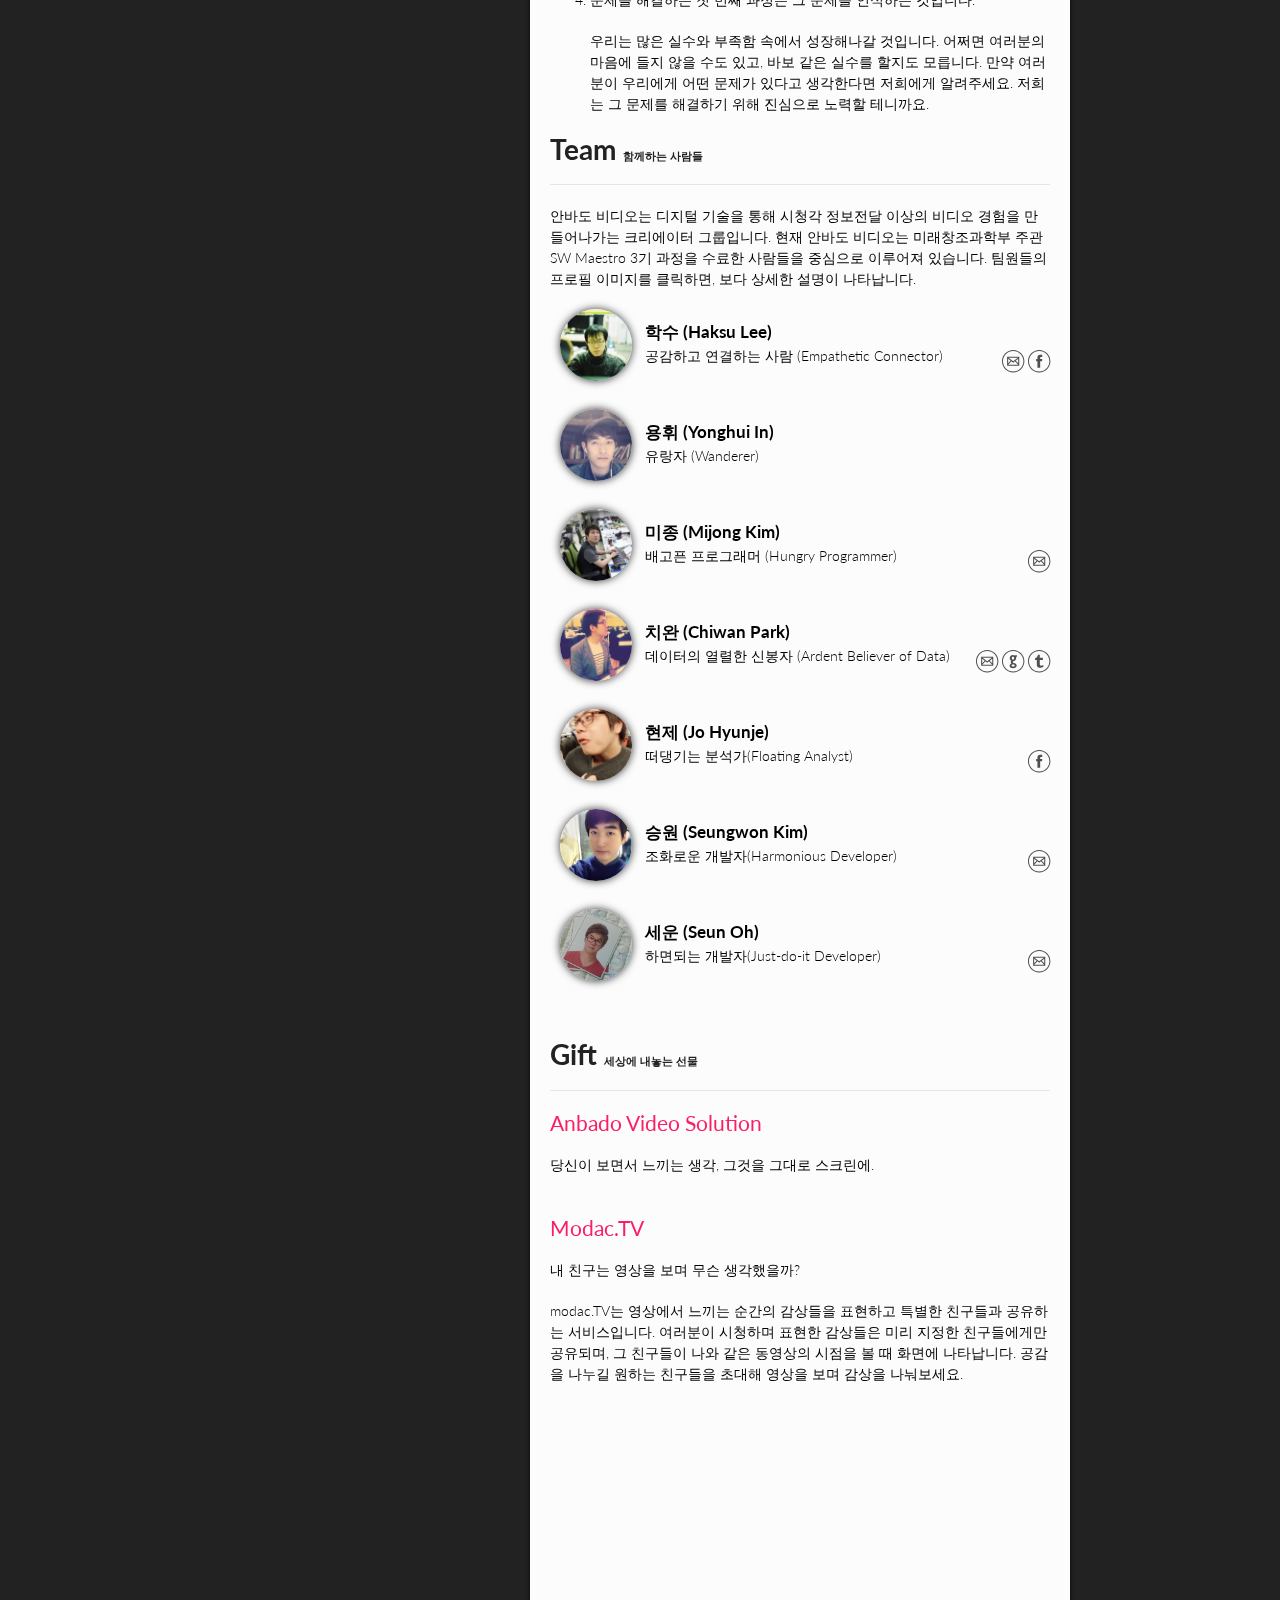
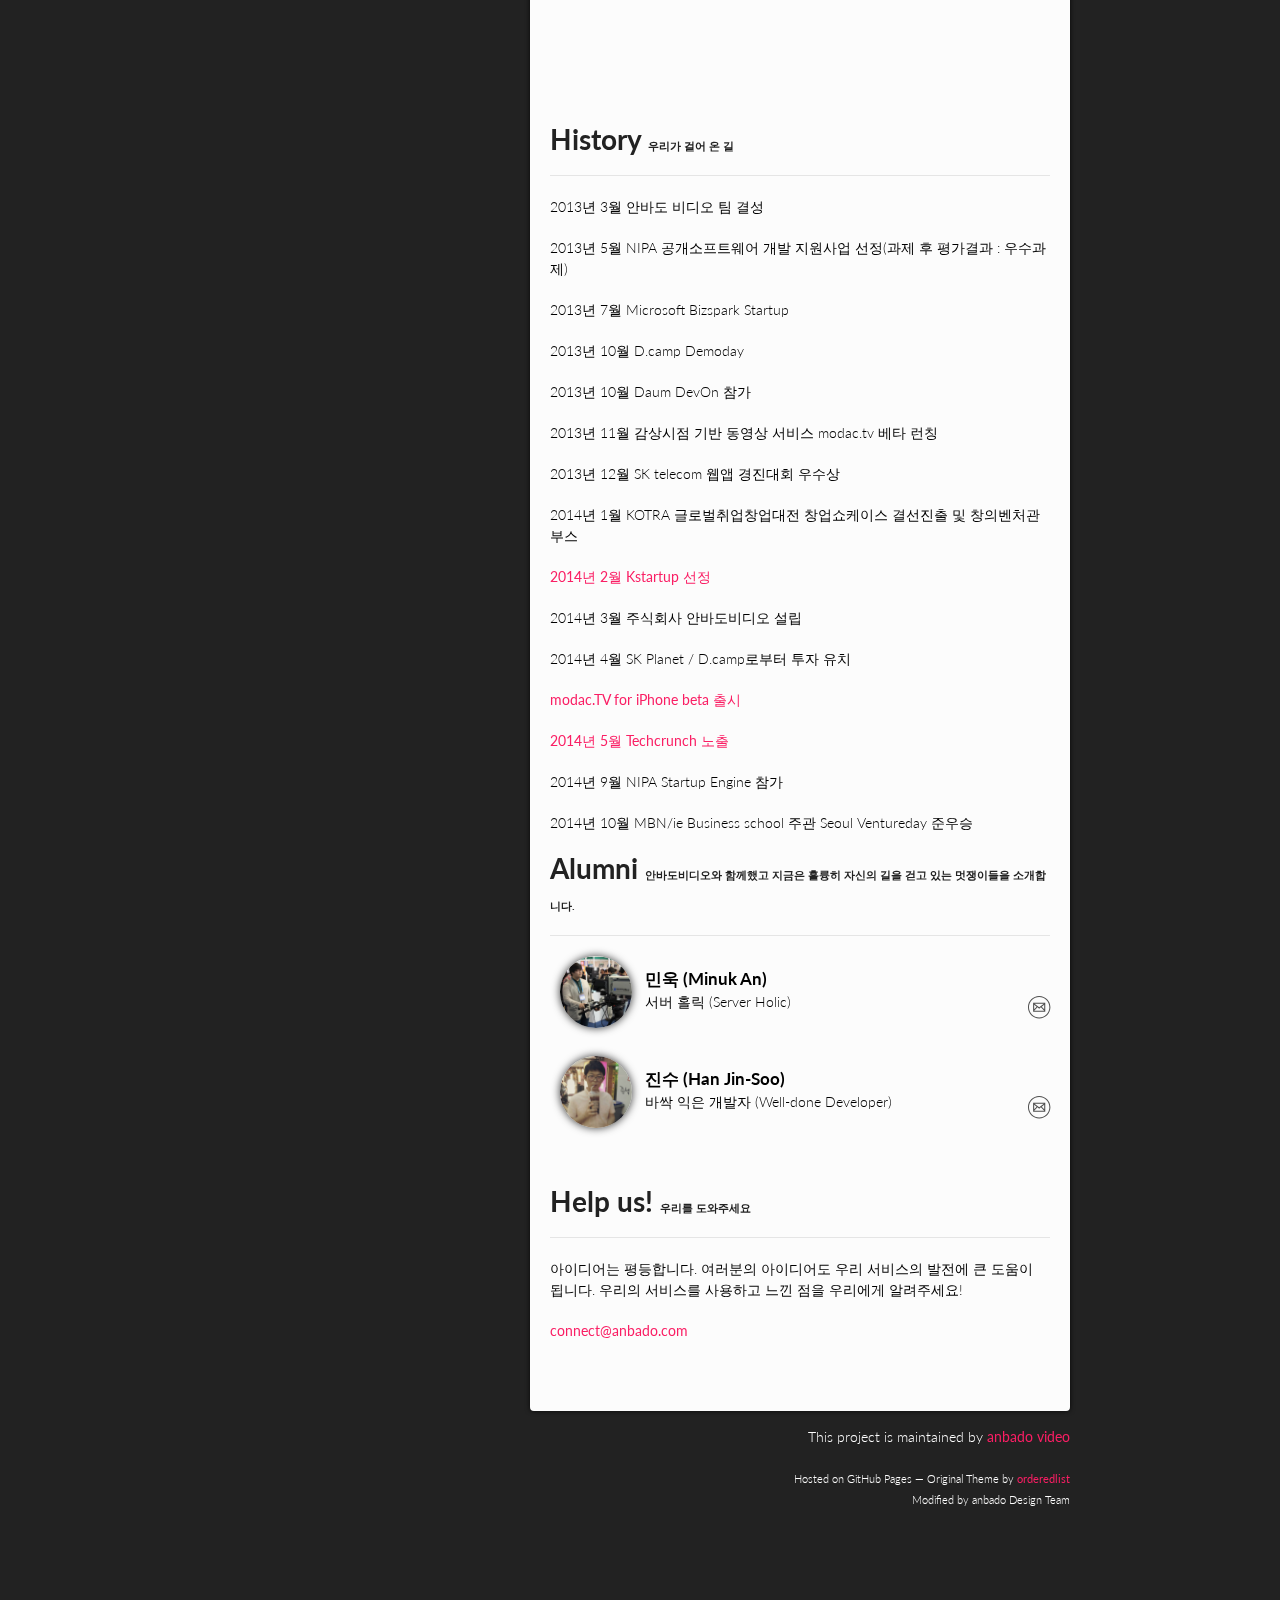
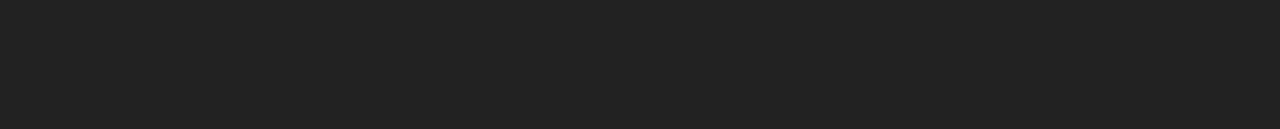
==== commit 1987d717: "팀 히스토리 변경. Alumni 부분 추가" ====
--- a/index.html
+++ b/index.html
@@ -2,13 +2,13 @@
 <html>
 <head>
     <meta charset="utf-8">
-    <title>Anbado - interactive social media</title>
+    <title>anbado video - interactive social media</title>
 
     <link rel="stylesheet" href="stylesheets/styles.css">
     <link rel="stylesheet" href="stylesheets/pygment_trac.css">
     <link rel="stylesheet" href="stylesheets/icon-style.css">
-    <link rel="shortcut icon" href="/favicon.ico" type="image/x-icon">
-    <link rel="icon" href="/favicon.ico" type="image/x-icon">
+    <link rel="shortcut icon" href="favicon.ico" type="image/x-icon">
+    <link rel="icon" href="favicon.ico" type="image/x-icon">
     <meta name="viewport" content="width=device-width, initial-scale=1, user-scalable=no">
 
     <script type="text/javascript" src="http://code.jquery.com/jquery-1.11.0.min.js"></script>
@@ -143,7 +143,7 @@
 </header>
 <section>
 <div>
-    <h1 id="section-anbado-video">Anbado Video
+    <h1 id="section-anbado-video">anbado video team
         <small>우리를 소개합니다</small>
     </h1>
     <hr/>
@@ -277,29 +277,6 @@
                 </div>
             </li>
             <li>
-                <img src="images/profile-jinsoo.jpg" class="profile"/>
-
-                <div class="description">
-                    <p><span class="name">진수 (Han Jin-Soo)</span></p>
-
-                    <p class="icons">
-                        <a href="mailto:hannjs@anbado.com" target="_blank" data-icon="email"></a>
-                    </p>
-
-                    <p>바싹 익은 개발자 (Well-done Developer)</p>
-                </div>
-                <div class="comment">
-                    <p>진수는 컴활, 워드 자격증을 가지고 있는 팀 내의 몇 안 되는 프로그래머입니다. 자격증을 가지고 있으면 컴퓨터 숙련자라고 고등학교 때까지
-                        으스대다가 대학교에 입학한 후, 다른 세상을 맛보고 멘탈이 무너져 버렸습니다. 이후, '다들 대학 와서부터 시작할 거야'라는 희망찬 믿음을 가지고 한양대학교에서 컴퓨터
-                        공학을 공부하였으나, 중고등학교 때 부터 공부를 시작하여 단련된 능력자들을 만나 또 멘붕하였습니다.</p>
-
-                    <p>요즘은 그들을 따라잡기 위해 평일은 물론 주말에도 가방에 공부할 거리를 들고 다니며 실력 향상에 힘쓰고 있습니다. 덕분에 팀원들에게는 물론이요 주변 사람들에게도 무지
-                        바쁜 사람으로 알려졌습니다. 안바도 팀 내에서는 클라이언트, 서버를 가리지 않고 스크립트가 들어가는 모든 부분에 관여하고 있습니다.</p>
-
-                    <p>아메리카노를 물과 같이 여길 정도로 좋아하여, 라X킹의 1리터 아메리카노를 출시를 적극 지지하는 입장입니다.</p>
-                </div>
-            </li>
-            <li>
                 <img src="images/profile-chiwan.jpg" class="profile"/>
 
                 <div class="description">
@@ -367,6 +344,27 @@
                         팀에서는 주로 이용자들이 서비스와 직접적으로 맞닿게 되는 프론트엔드쪽 개발을 맡고 있습니다.</p>
 
                     <p>승원은 팀 내 동생들에게 조언과 격려를 해주며는 팀의 분위기를 이끄는 좋은 형이 되고 싶어 하지만, 실제로는 더 철딱서니가 없어 장난을 좋아하는 어른애입니다.</p>
+
+                </div>
+            </li>
+            <li>
+                <img src="images/profile-seun.jpg" class="profile"/>
+
+                <div class="description">
+                    <p><span class="name">세운 (Seun Oh)</span></p>
+
+                    <p class="icons">
+                        <a href="mailto:sseo0317@anbado.com" target="_blank" data-icon="email"></a>
+                    </p>
+
+                    <p>하면되는 개발자(Just-do-it Developer)</p>
+                </div>
+                <div class="comment">
+                    <p>창원에서 상경한 미드매니아인 세운은 전직 서울 시장님을 연상케하는 이름으로 인해 팀 내에서 '시장님'으로 불리기도 합니다. 세운은 제대하고 나서 프로그래밍을 시작한 후,
+                        좋은 프로그래머가 되기 위해 무던히 노력해온 근성의 한국인이기도 합니다.</p>
+                    <p>그는 '하면된다'의 정신을 적극 실천하는 개발자입니다. '개발하면 되지', '가면 되지', '먹으면 되지' 등의 다양한 방면의 응용이 있습니다. </p>
+
+                    <p>세운은 팀 내에서 안드로이드 개발을 <strike>더불어 집사의 일도</strike> 담당하고 있습니다. </p>
 
                 </div>
             </li>
@@ -394,7 +392,15 @@
             <a href="http://modac.tv">Modac.TV</a>
         </h2>
 
-        <p>화면 위에서 나누는 따뜻한 공감</p>
+        <p>내 친구는 영상을 보며 무슨 생각했을까?</p>
+        <p>modac.TV는 영상에서 느끼는 순간의 감상들을 표현하고 특별한 친구들과 공유하는 서비스입니다. 여러분이 시청하며 표현한 감상들은 미리 지정한 친구들에게만 공유되며, 그 친구들이 나와 같은 동영상의 시점을 볼 때 화면에 나타납니다. 공감을 나누길 원하는 친구들을 초대해 영상을 보며 감상을 나눠보세요.</p>
+
+
+    </div>
+    <div id="modactv-intro-video">
+        <!-- modac.TV Video in Youtube -->
+        <iframe width="420" height="315" src="http://youtu.be/nW2LggkBsXw?rel=0" frameborder="0"
+                allowfullscreen></iframe>
     </div>
 </div>
 <div>
@@ -420,11 +426,85 @@
 
         <p>2014년 1월 KOTRA 글로벌취업창업대전 창업쇼케이스 결선진출 및 창의벤처관 부스</p>
 
-        <p>2014년 2월 Kstartup 선정 </p>
+        <p><a href="www.kstartup.com">2014년 2월 Kstartup 선정 </a></p>
 
         <p>2014년 3월 주식회사 안바도비디오 설립 </p>
-    </div>
-</div>
+
+        <p>2014년 4월 SK Planet / D.camp로부터 투자 유치</p>
+
+        <p><a href="https://itunes.apple.com/kr/app/modac.tv/id844651409?mt=8">modac.TV for iPhone beta 출시</a></p>
+
+        <p><a href="http://techcrunch.com/2014/04/30/finishing-its-third-batch-koreas-kstartup-accelerator-sees-great-hope-for-seouls-tech-ecosystem/?ncid=rss">2014년 5월 Techcrunch 노출 </a></p>
+
+        <p>2014년 9월 NIPA Startup Engine 참가</p>
+
+        <p>2014년 10월 MBN/ie Business school 주관 Seoul Ventureday 준우승</p>
+
+    </div>
+</div>
+
+<div>
+    <h1 id="section-alumni">Alumni
+        <small>안바도비디오와 함께했고 지금은 훌륭히 자신의 길을 걷고 있는 멋쟁이들을 소개합니다. </small>
+    </h1>
+    <hr/>
+    <div id="team">
+
+        <ul>
+            <li>
+                <img src="images/profile-minuk.jpg" class="profile"/>
+
+                <div class="description">
+                    <p><span class="name">민욱 (Minuk An)</span></p>
+
+                    <p class="icons">
+                        <a href="mailto:taylor@anbado.com" target="_blank" data-icon="email"></a>
+                    </p>
+
+                    <p>서버 홀릭 (Server Holic)</p>
+                </div>
+                <div class="comment">
+                    <p>민욱은 자신을 개발자라기보다 서버 엔지니어에 가깝다고 생각하지만, 모두가 개발, 기획, 디자인에 의견을 내고 참여를 해야 하는 팀의 규칙에
+                        따라 서버 개발자로 활동하고 있습니다. 원래는 C#을 사랑하는 C# 바라기였으나, SW Maestro 과정을 통해 Python을 접하고 나서 Python 덕후로
+                        노선을 갈아타고 있습니다. 이후, 가능한 한 모든 프로그래밍을 Python으로 하려는 습성을 보이고 있으며 안바도 비디오의 서버 시스템이 Python으로 만들어지는데
+                        지대한 공헌을 하였습니다.</p>
+
+                    <p>구글이 소유하고 있는 IDC와 동등한 규모의 IDC를 소유하고자 하는 꿈을 가지고 있습니다. 민욱은 그 정도 꿈은 소박하다고 생각하지만,
+                        팀원들은 별로 그렇게 생각하는 것 같지 않습니다. 서버용 장비 구매, 영상 관련 장비 구매, 카메라 구매 등을 취미로 즐기면서 매일 돈 나갈 곳이 너무나도 많다고
+                        하소연합니다.</p>
+                </div>
+            </li>
+
+
+
+            <li>
+                <img src="images/profile-jinsoo.jpg" class="profile"/>
+
+                <div class="description">
+                    <p><span class="name">진수 (Han Jin-Soo)</span></p>
+
+                    <p class="icons">
+                        <a href="mailto:hannjs@anbado.com" target="_blank" data-icon="email"></a>
+                    </p>
+
+                    <p>바싹 익은 개발자 (Well-done Developer)</p>
+                </div>
+                <div class="comment">
+                    <p>진수는 컴활, 워드 자격증을 가지고 있는 팀 내의 몇 안 되는 프로그래머입니다. 자격증을 가지고 있으면 컴퓨터 숙련자라고 고등학교 때까지
+                        으스대다가 대학교에 입학한 후, 다른 세상을 맛보고 멘탈이 무너져 버렸습니다. 이후, '다들 대학 와서부터 시작할 거야'라는 희망찬 믿음을 가지고 한양대학교에서 컴퓨터
+                        공학을 공부하였으나, 중고등학교 때 부터 공부를 시작하여 단련된 능력자들을 만나 또 멘붕하였습니다.</p>
+
+                    <p>요즘은 그들을 따라잡기 위해 평일은 물론 주말에도 가방에 공부할 거리를 들고 다니며 실력 향상에 힘쓰고 있습니다. 덕분에 팀원들에게는 물론이요 주변 사람들에게도 무지
+                        바쁜 사람으로 알려졌습니다. 안바도 팀 내에서는 클라이언트, 서버를 가리지 않고 스크립트가 들어가는 모든 부분에 관여하고 있습니다.</p>
+
+                    <p>아메리카노를 물과 같이 여길 정도로 좋아하여, 라X킹의 1리터 아메리카노를 출시를 적극 지지하는 입장입니다.</p>
+                </div>
+            </li>
+
+        </ul>
+    </div>
+</div>
+
 
 <div>
     <h1 id="section-helpus">Help us!
@@ -437,19 +517,24 @@
         <p><a href="mailto:connect@anbado.com">connect@anbado.com</a></p>
     </div>
 </div>
+
+
 </section>
+
 <footer>
-    <p>This project is maintained by <a href="http://github.com/anbadovideo">Anbado Video</a></p>
+    <p>This project is maintained by <a href="http://github.com/anbadovideo">anbado video</a></p>
 
     <p>
         <small>Hosted on GitHub Pages &mdash; Original Theme by <a
                 href="https://github.com/orderedlist">orderedlist</a>
         </small>
         <br/>
-        <small>Modified by Anbado Design Team</small>
+        <small>Modified by anbado Design Team</small>
     </p>
 </footer>
 </div>
+
 <script src="javascripts/scale.fix.js"></script>
+
 </body>
 </html>
--- a/stylesheets/styles.css
+++ b/stylesheets/styles.css
@@ -222,7 +222,7 @@
 @media print, screen and (max-width: 360px) {
 
 
-    #team li .description p:last-child {
+    .team li .description p:last-child {
         font-size: 0.7em;
     }
 }
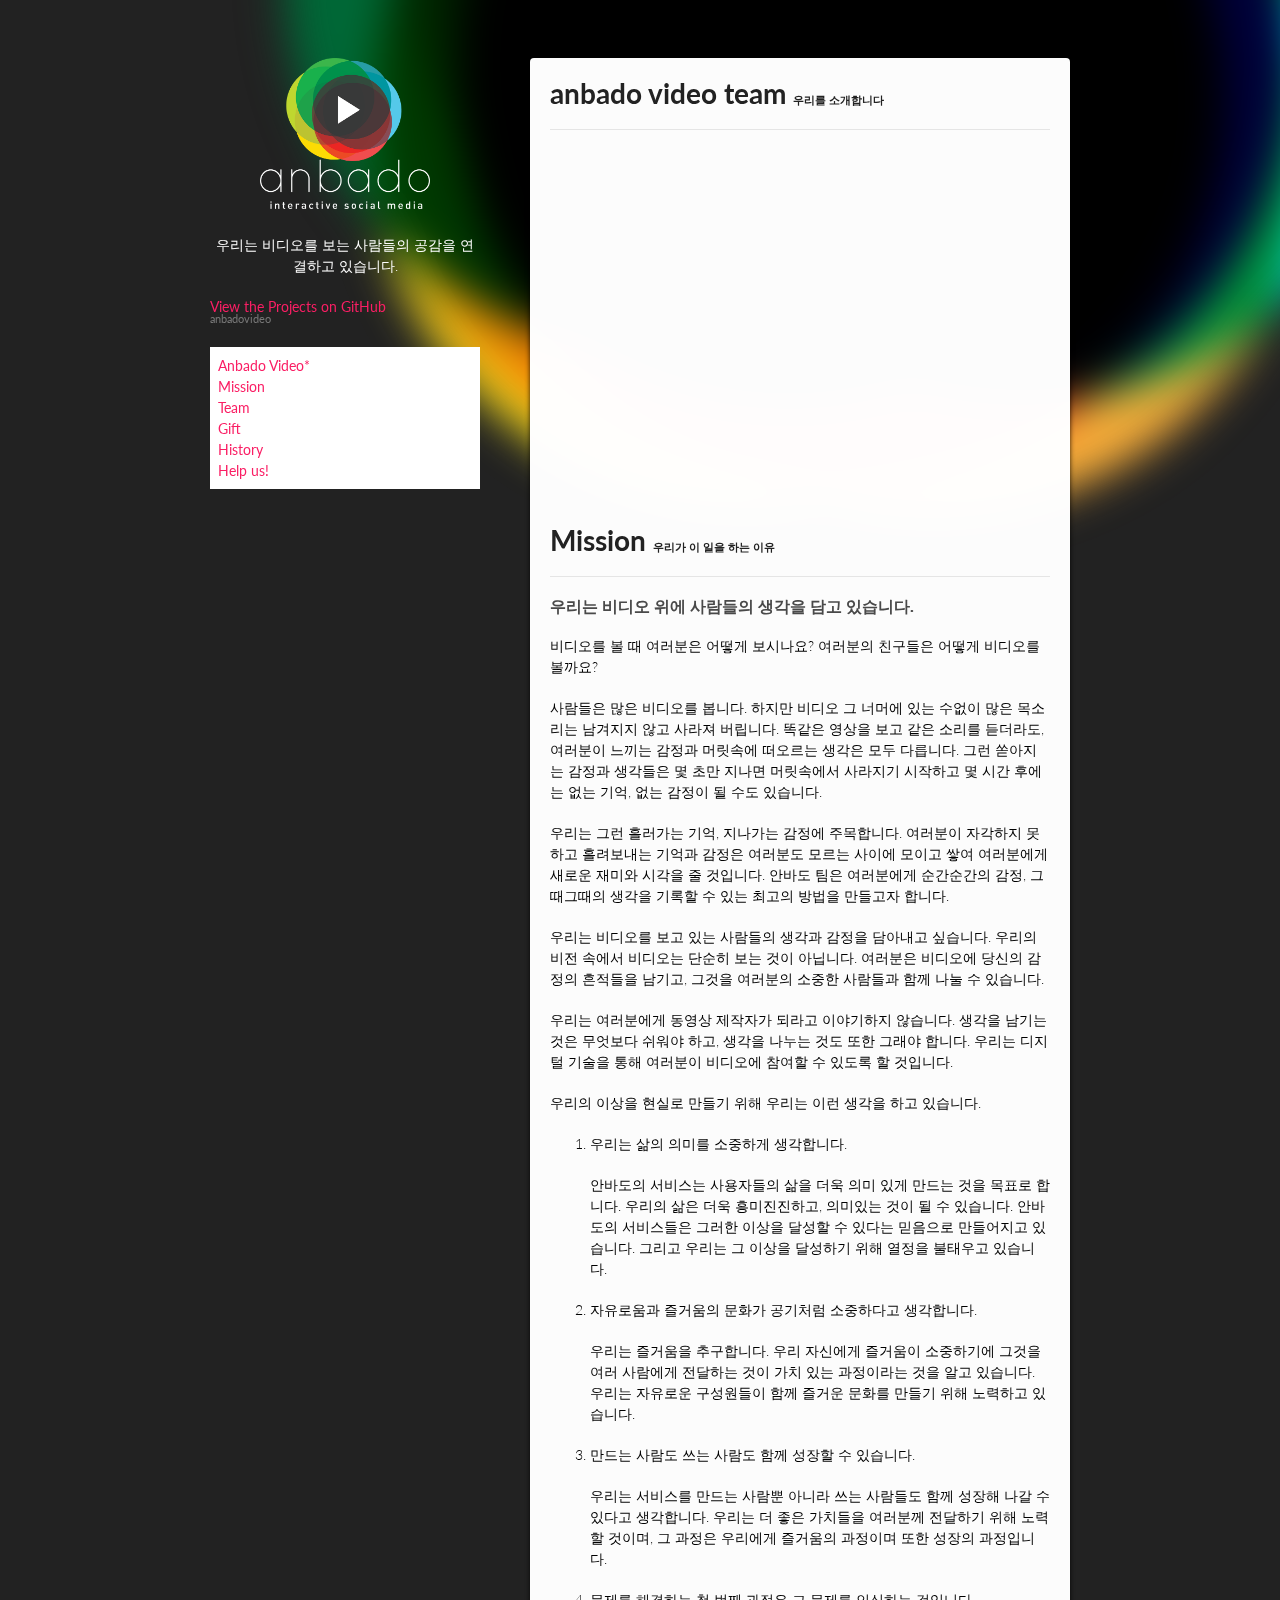
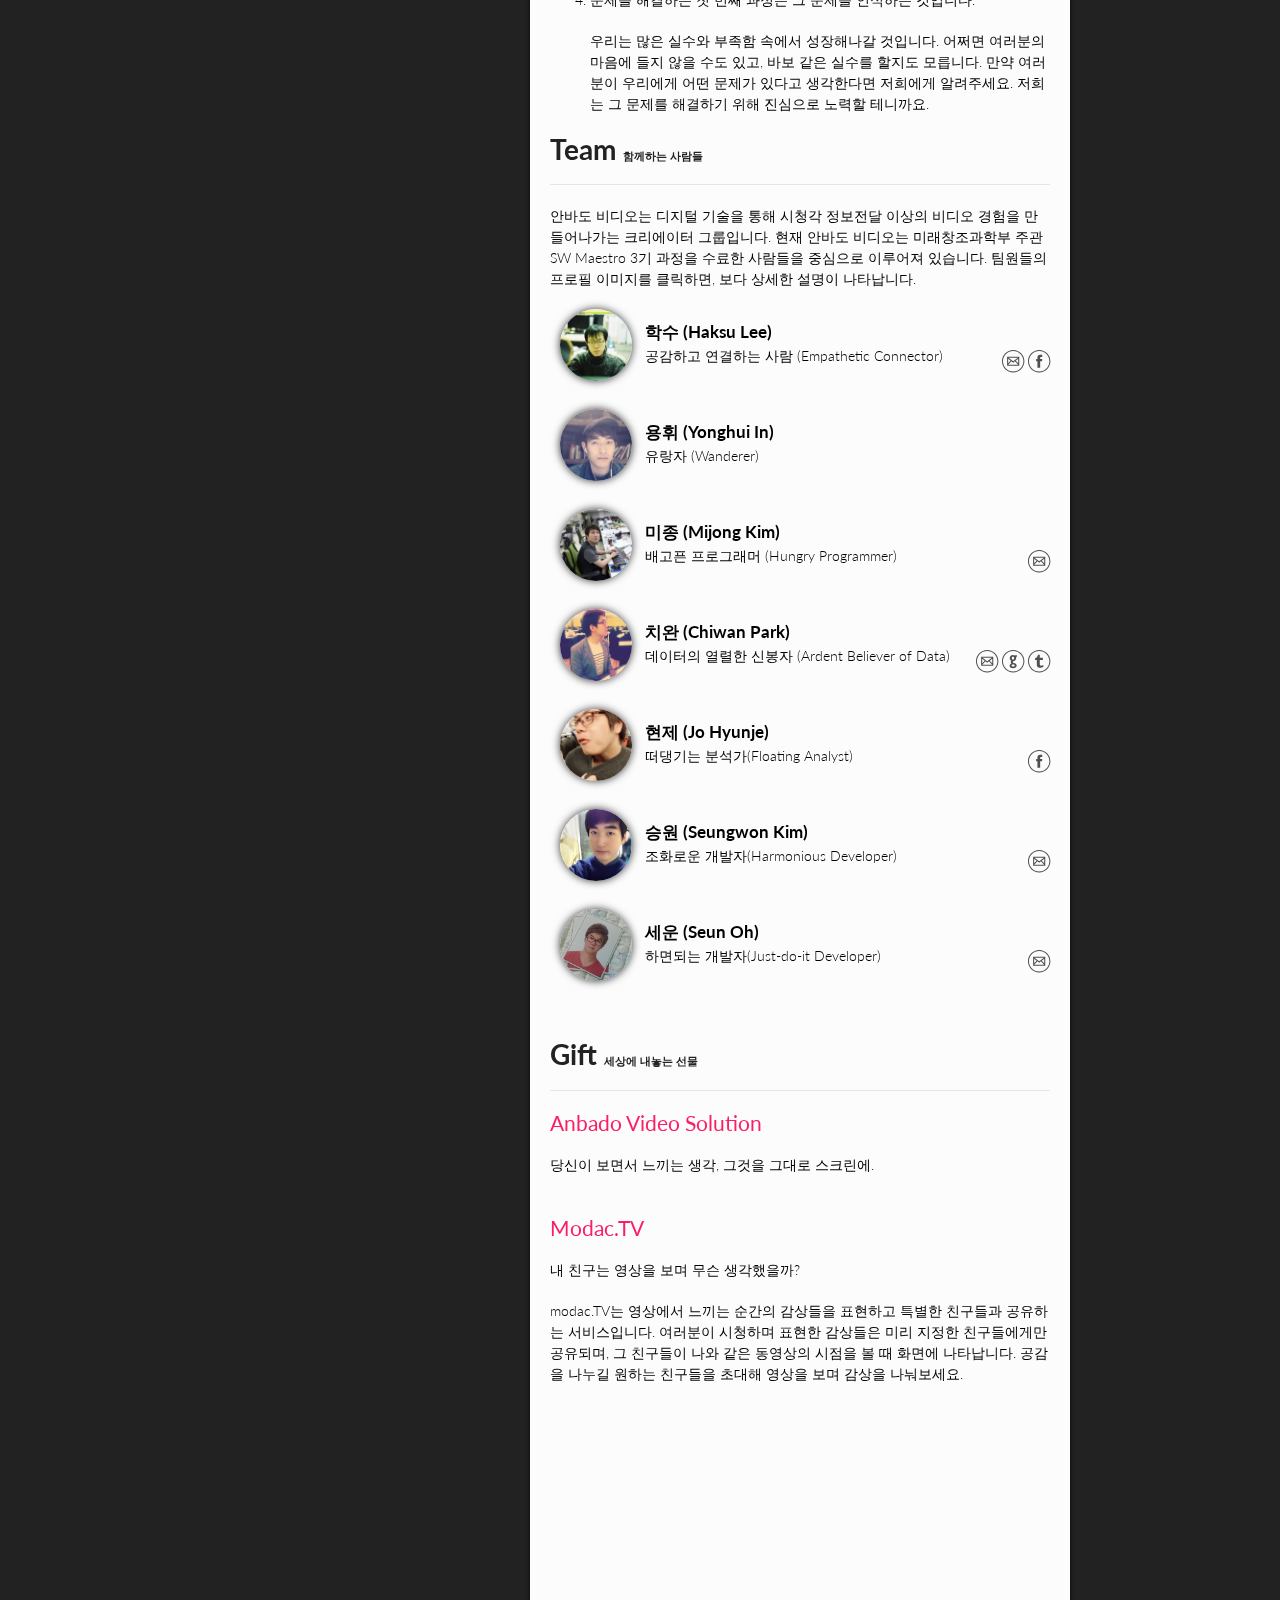
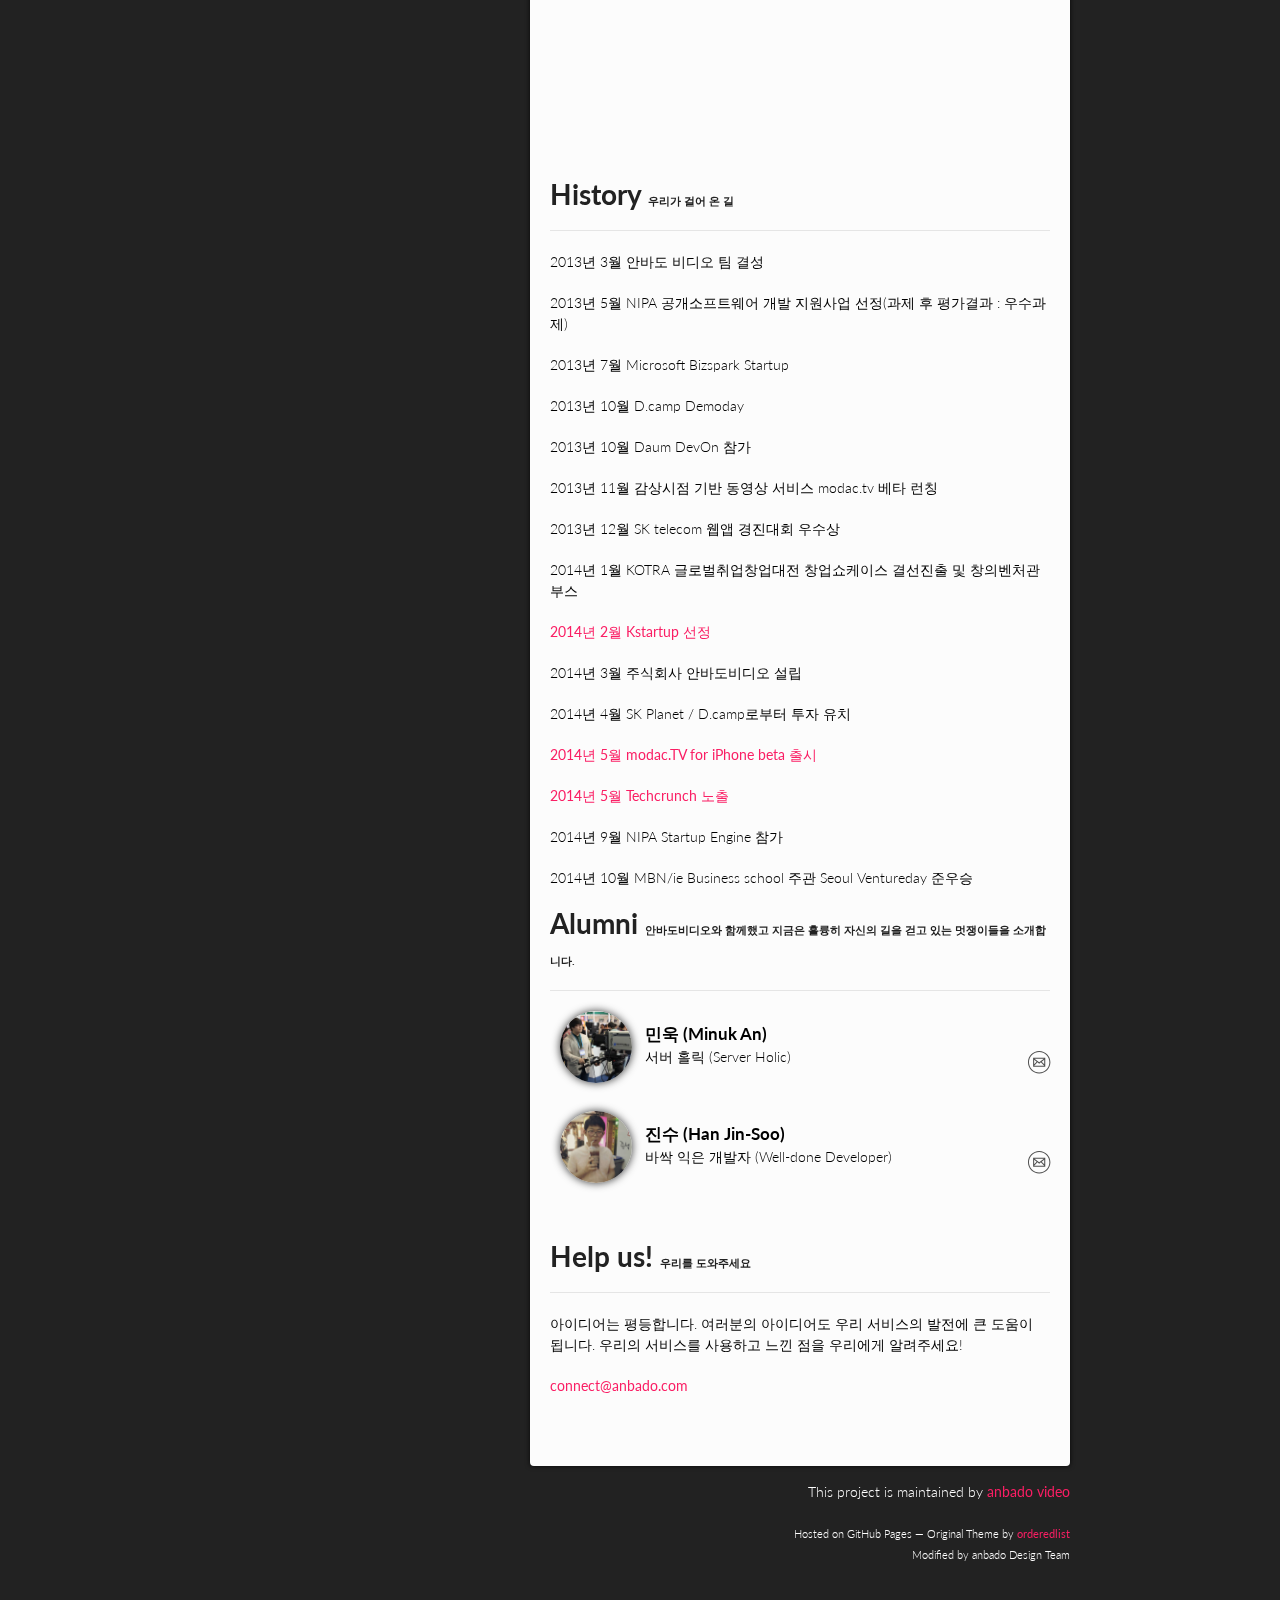
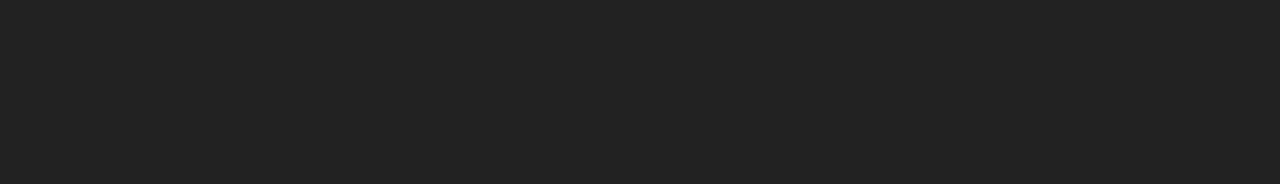
==== commit 538f80a1: "팀 슬로건 수정. 유튜브 재생 에러 수정" ====
--- a/index.html
+++ b/index.html
@@ -105,7 +105,7 @@
         jQuery(function() {
             var $comments = $(".comment");
 
-            $("#team img.profile").click(function() {
+            $(".team img.profile").click(function() {
                 var $comment = $(this).parent("li").find($comments);
 
                 $comments.slideUp();
@@ -117,7 +117,8 @@
 
     <script type="text/javascript">
         $(document).ready(function(){
-            $("#team-intro-video").fitVids();
+            $('#team-intro-video').fitVids();
+            $('#modactv-intro-video').fitVids();
         });
     </script>
 </head>
@@ -127,7 +128,7 @@
 <header>
     <h1 class="logo"><img src="images/flatlogo_big.png" class="hires"></h1>
 
-    <p class="description">우리는 비디오에 사람들의 생각을 담고 있습니다.</p>
+    <p class="description">우리는 비디오를 보는 사람들의 공감을 연결하고 있습니다.</p>
 
     <p class="view"><a href="http://github.com/anbadovideo">View the Projects on GitHub
         <small>anbadovideo</small>
@@ -149,8 +150,7 @@
     <hr/>
     <div id="team-intro-video">
         <!-- Introduction Video in Youtube -->
-        <iframe width="420" height="315" src="http://www.youtube.com/embed/YulljONH8Fs?rel=0" frameborder="0"
-                allowfullscreen></iframe>
+        <iframe width="420" height="315" src="http://www.youtube.com/embed/YulljONH8Fs?rel=0" frameborder="0" allowfullscreen></iframe>
     </div>
 
     <h1 id="section-mission">Mission
@@ -209,7 +209,7 @@
         <small>함께하는 사람들</small>
     </h1>
     <hr/>
-    <div id="team">
+    <div class="team">
         <p>안바도 비디오는 디지털 기술을 통해 시청각 정보전달 이상의 비디오 경험을 만들어나가는 크리에이터 그룹입니다. 현재 안바도 비디오는 미래창조과학부 주관
             SW Maestro 3기 과정을 수료한 사람들을 중심으로 이루어져 있습니다.
             팀원들의 프로필 이미지를 클릭하면, 보다 상세한 설명이 나타납니다.</p>
@@ -399,8 +399,8 @@
     </div>
     <div id="modactv-intro-video">
         <!-- modac.TV Video in Youtube -->
-        <iframe width="420" height="315" src="http://youtu.be/nW2LggkBsXw?rel=0" frameborder="0"
-                allowfullscreen></iframe>
+        <iframe width="420" height="315" src="//www.youtube.com/embed/nW2LggkBsXw" frameborder="0" allowfullscreen></iframe>
+
     </div>
 </div>
 <div>
@@ -432,7 +432,7 @@
 
         <p>2014년 4월 SK Planet / D.camp로부터 투자 유치</p>
 
-        <p><a href="https://itunes.apple.com/kr/app/modac.tv/id844651409?mt=8">modac.TV for iPhone beta 출시</a></p>
+        <p><a href="https://itunes.apple.com/kr/app/modac.tv/id844651409?mt=8">2014년 5월 modac.TV for iPhone beta 출시</a></p>
 
         <p><a href="http://techcrunch.com/2014/04/30/finishing-its-third-batch-koreas-kstartup-accelerator-sees-great-hope-for-seouls-tech-ecosystem/?ncid=rss">2014년 5월 Techcrunch 노출 </a></p>
 
@@ -448,7 +448,7 @@
         <small>안바도비디오와 함께했고 지금은 훌륭히 자신의 길을 걷고 있는 멋쟁이들을 소개합니다. </small>
     </h1>
     <hr/>
-    <div id="team">
+    <div class="team">
 
         <ul>
             <li>
--- a/stylesheets/styles.css
+++ b/stylesheets/styles.css
@@ -254,11 +254,11 @@
     content: "*";
 }
 
-#team {
+.team {
     margin-bottom: 20px;
 }
 
-#team img.profile {
+.team img.profile {
     width: 72px;
     height: 72px;
     border-radius: 36px;
@@ -267,50 +267,50 @@
     float: left;
 }
 
-#team ul {
+.team ul {
     list-style: none;
     padding: 0;
     padding-bottom: 20px;
     clear: both;
 }
 
-#team ul li {
+.team ul li {
     display: block;
     position: relative;
     margin: 10px 0 0 10px;
 }
 
-#team li .description {
+.team li .description {
     height: 80px;
     padding: 10px 0 0 85px;
 }
 
-#team > .description {
+.team > .description {
     clear: both;
 }
 
-#team li .comment {
+.team li .comment {
     display: none;
 }
 
-#team li .description p {
+.team li .description p {
     margin: 0;
 }
 
-#team li .description p.icons {
+.team li .description p.icons {
     float: right;
 }
 
-#team li .description p a[data-icon] {
+.team li .description p a[data-icon] {
     font-size: 1.6em;
     color: #4f4f4f;
 }
 
-#team li .description p a[data-icon]:hover {
+.team li .description p a[data-icon]:hover {
     background-color: #fff;
 }
 
-#team .description .name {
+.team .description .name {
     font-size: 1.2em;
     font-weight: 700;
 }
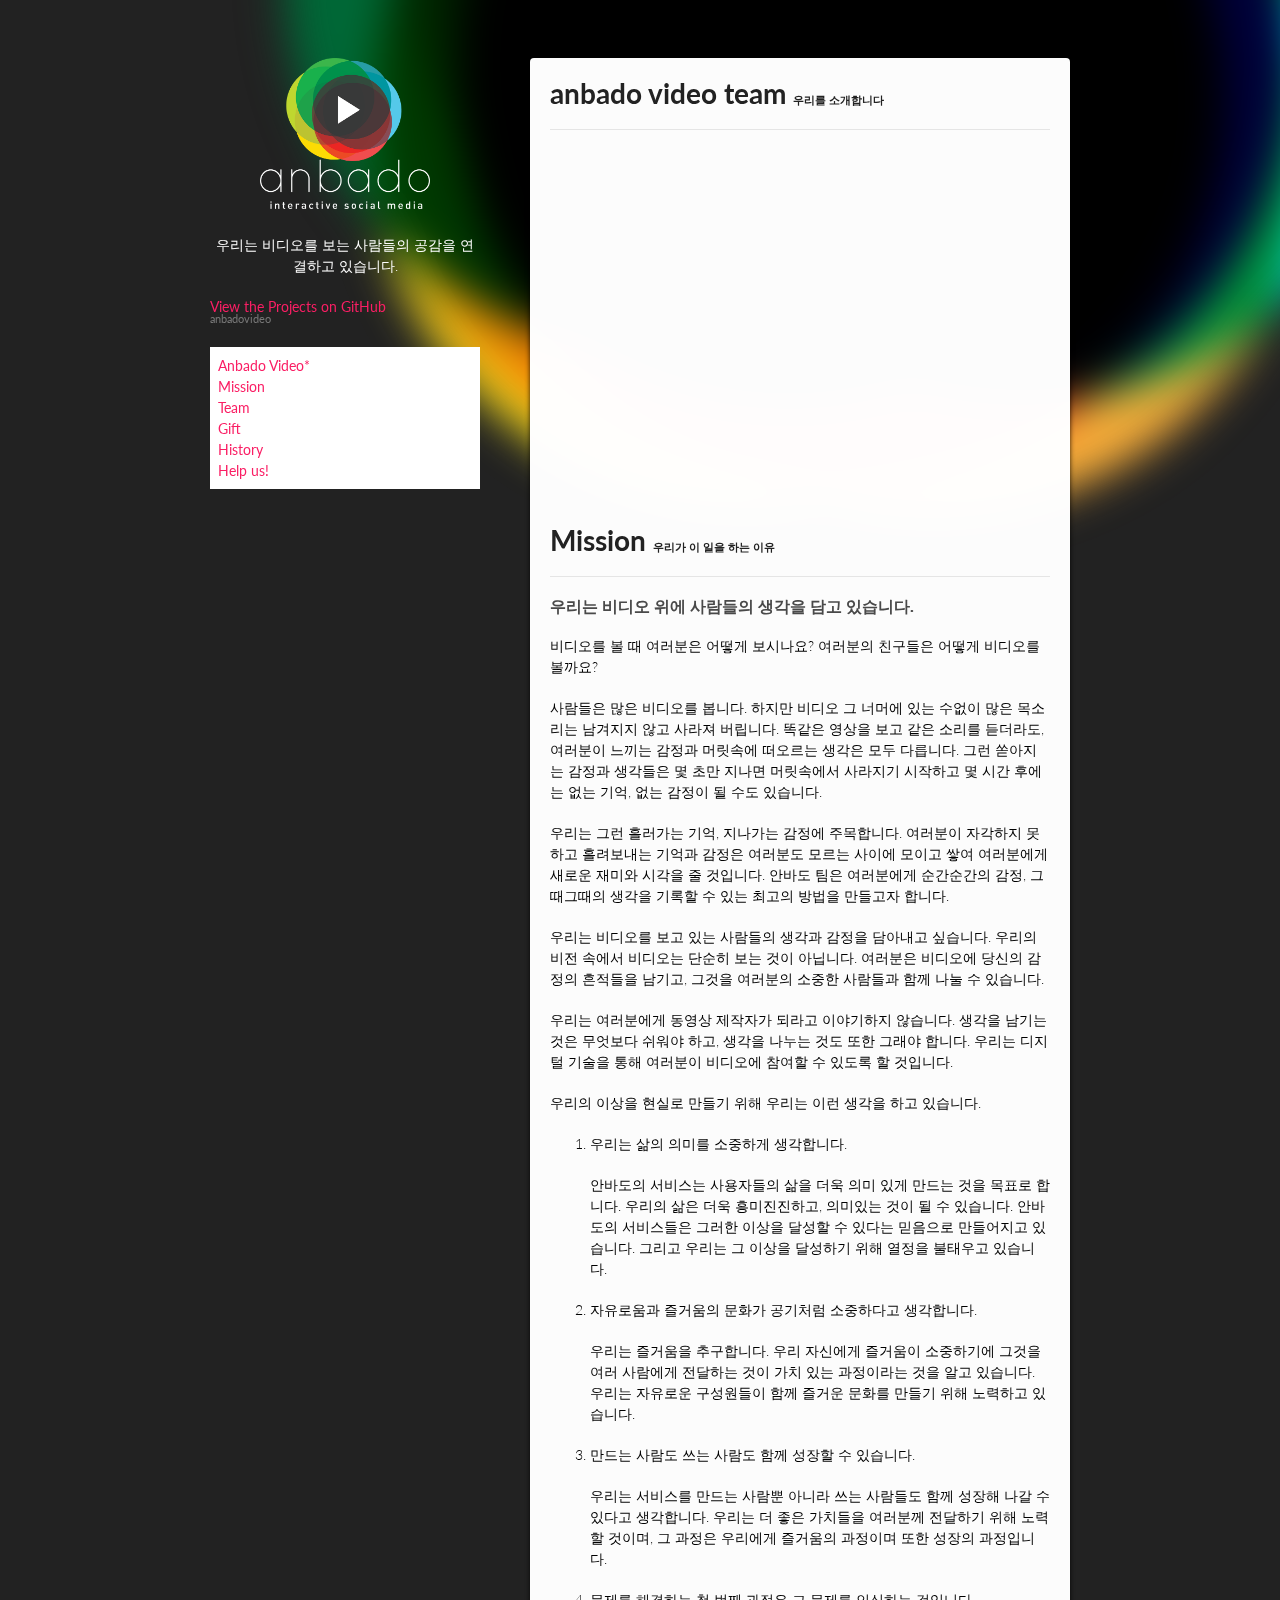
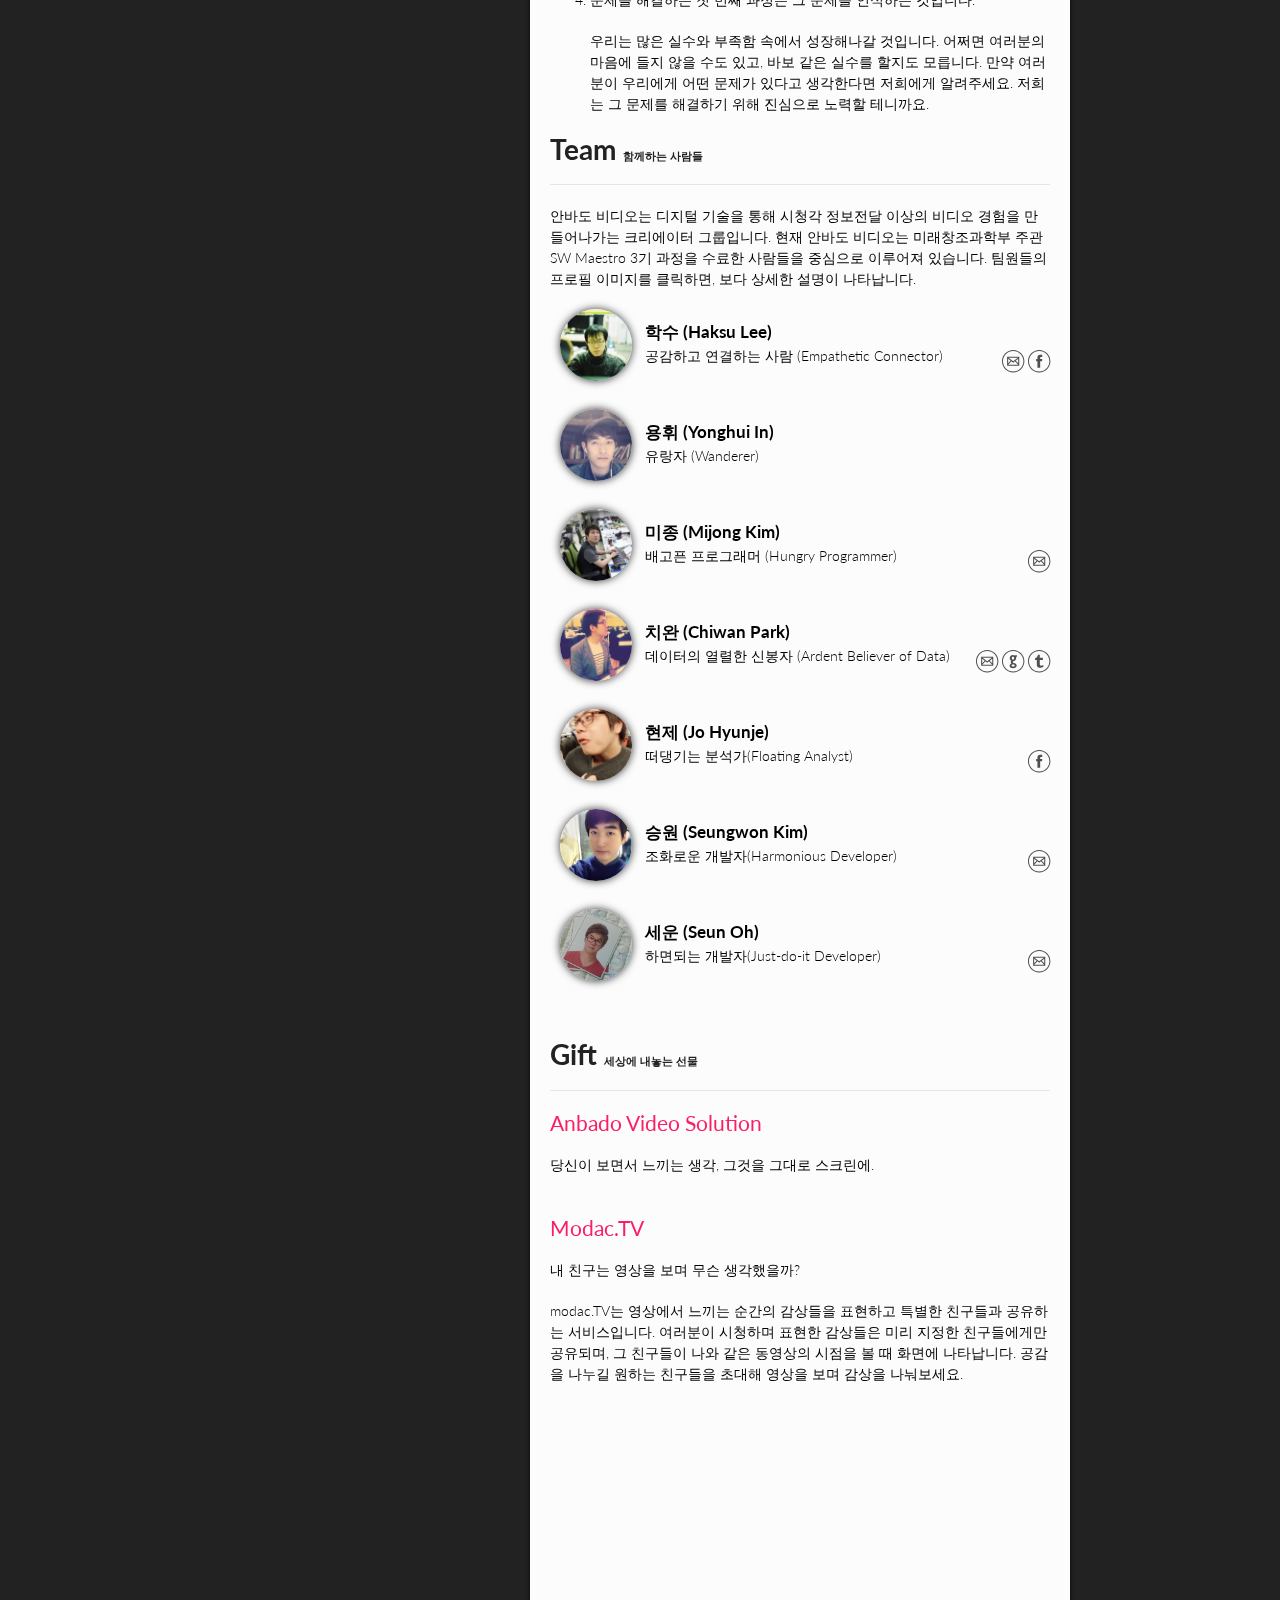
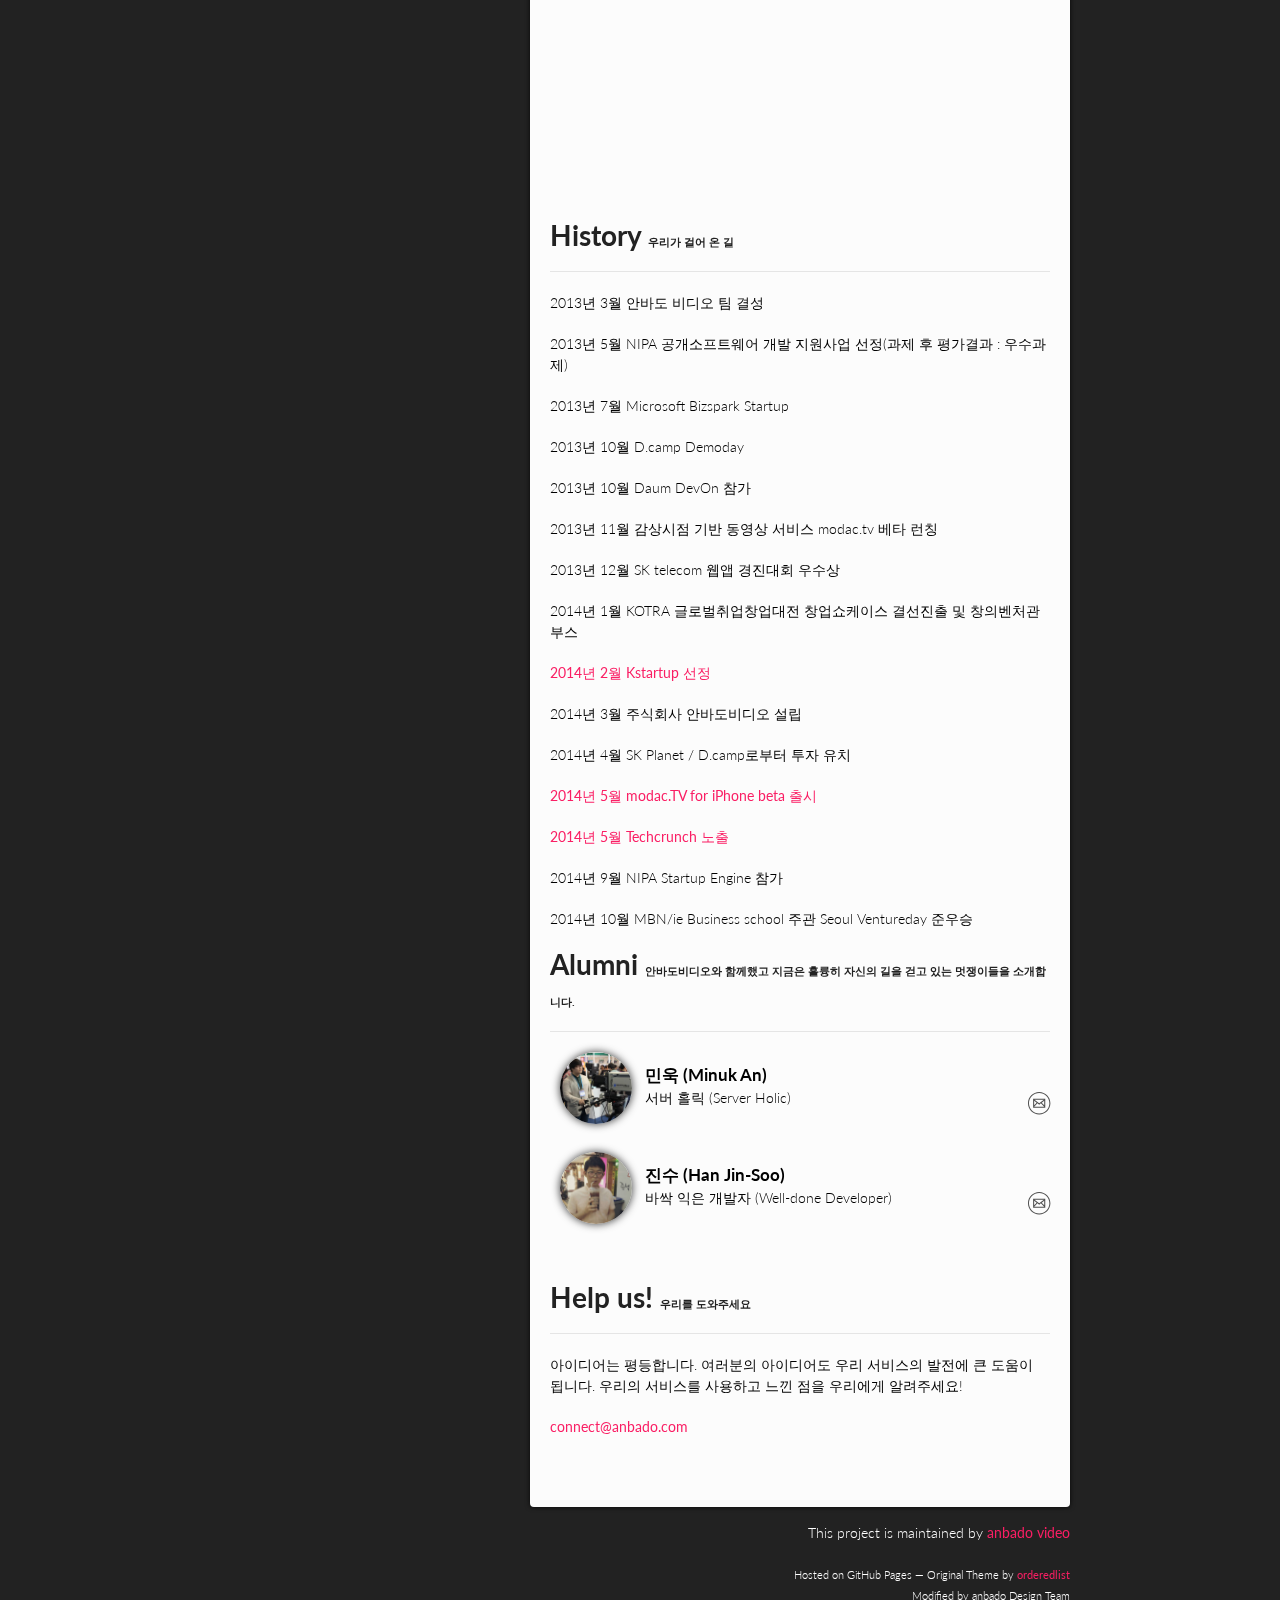
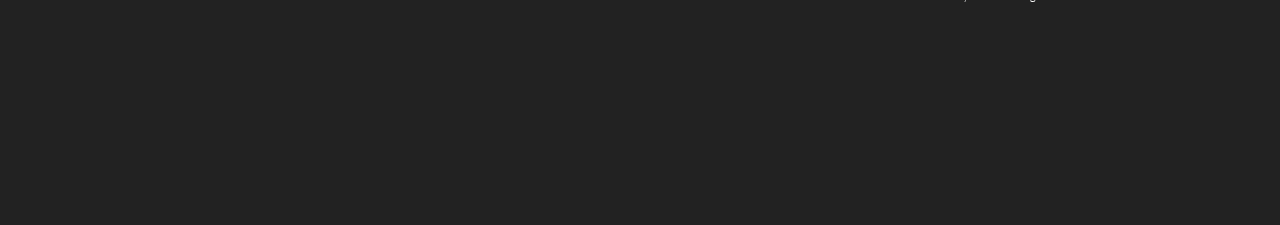
==== commit ee634538: "History 간격 조정" ====
--- a/index.html
+++ b/index.html
@@ -402,7 +402,9 @@
         <iframe width="420" height="315" src="//www.youtube.com/embed/nW2LggkBsXw" frameborder="0" allowfullscreen></iframe>
 
     </div>
-</div>
+    <p><br></p>
+</div>
+
 <div>
     <h1 id="section-history">History
         <small>우리가 걸어 온 길</small>
